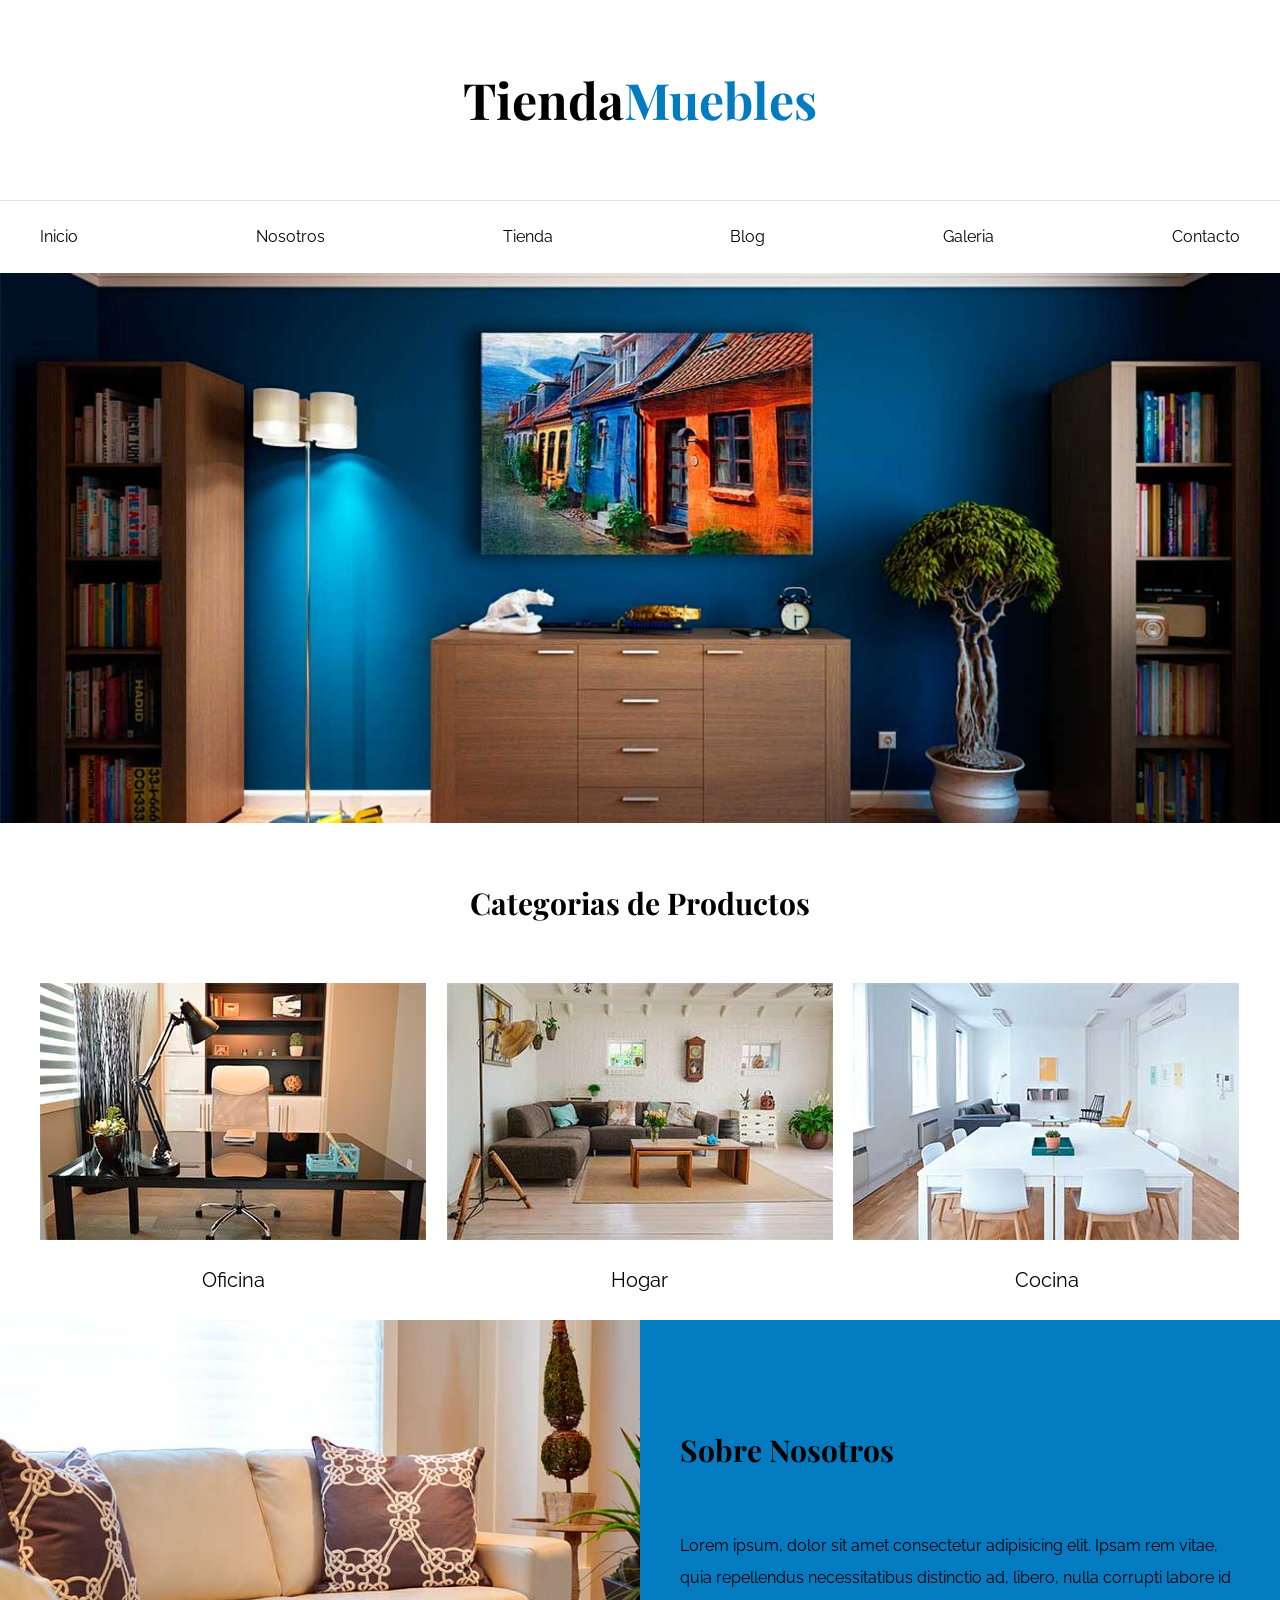
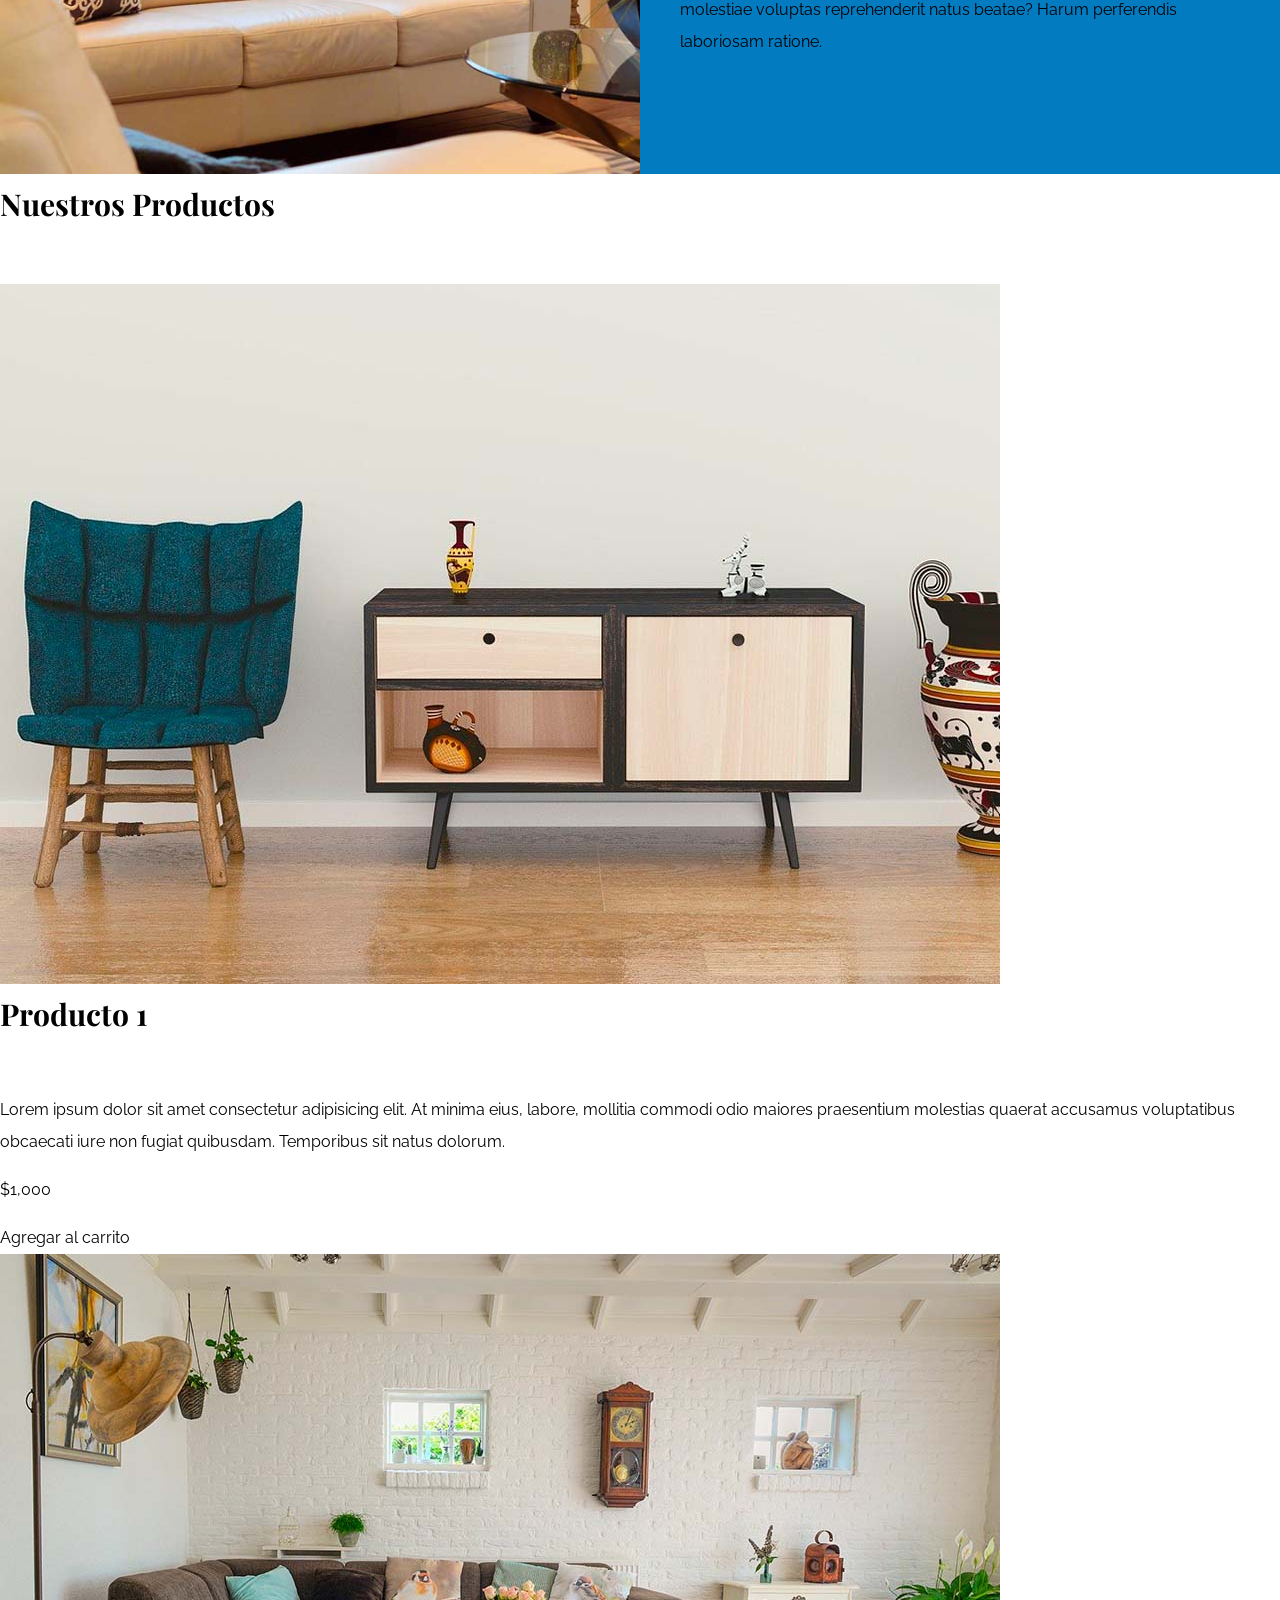
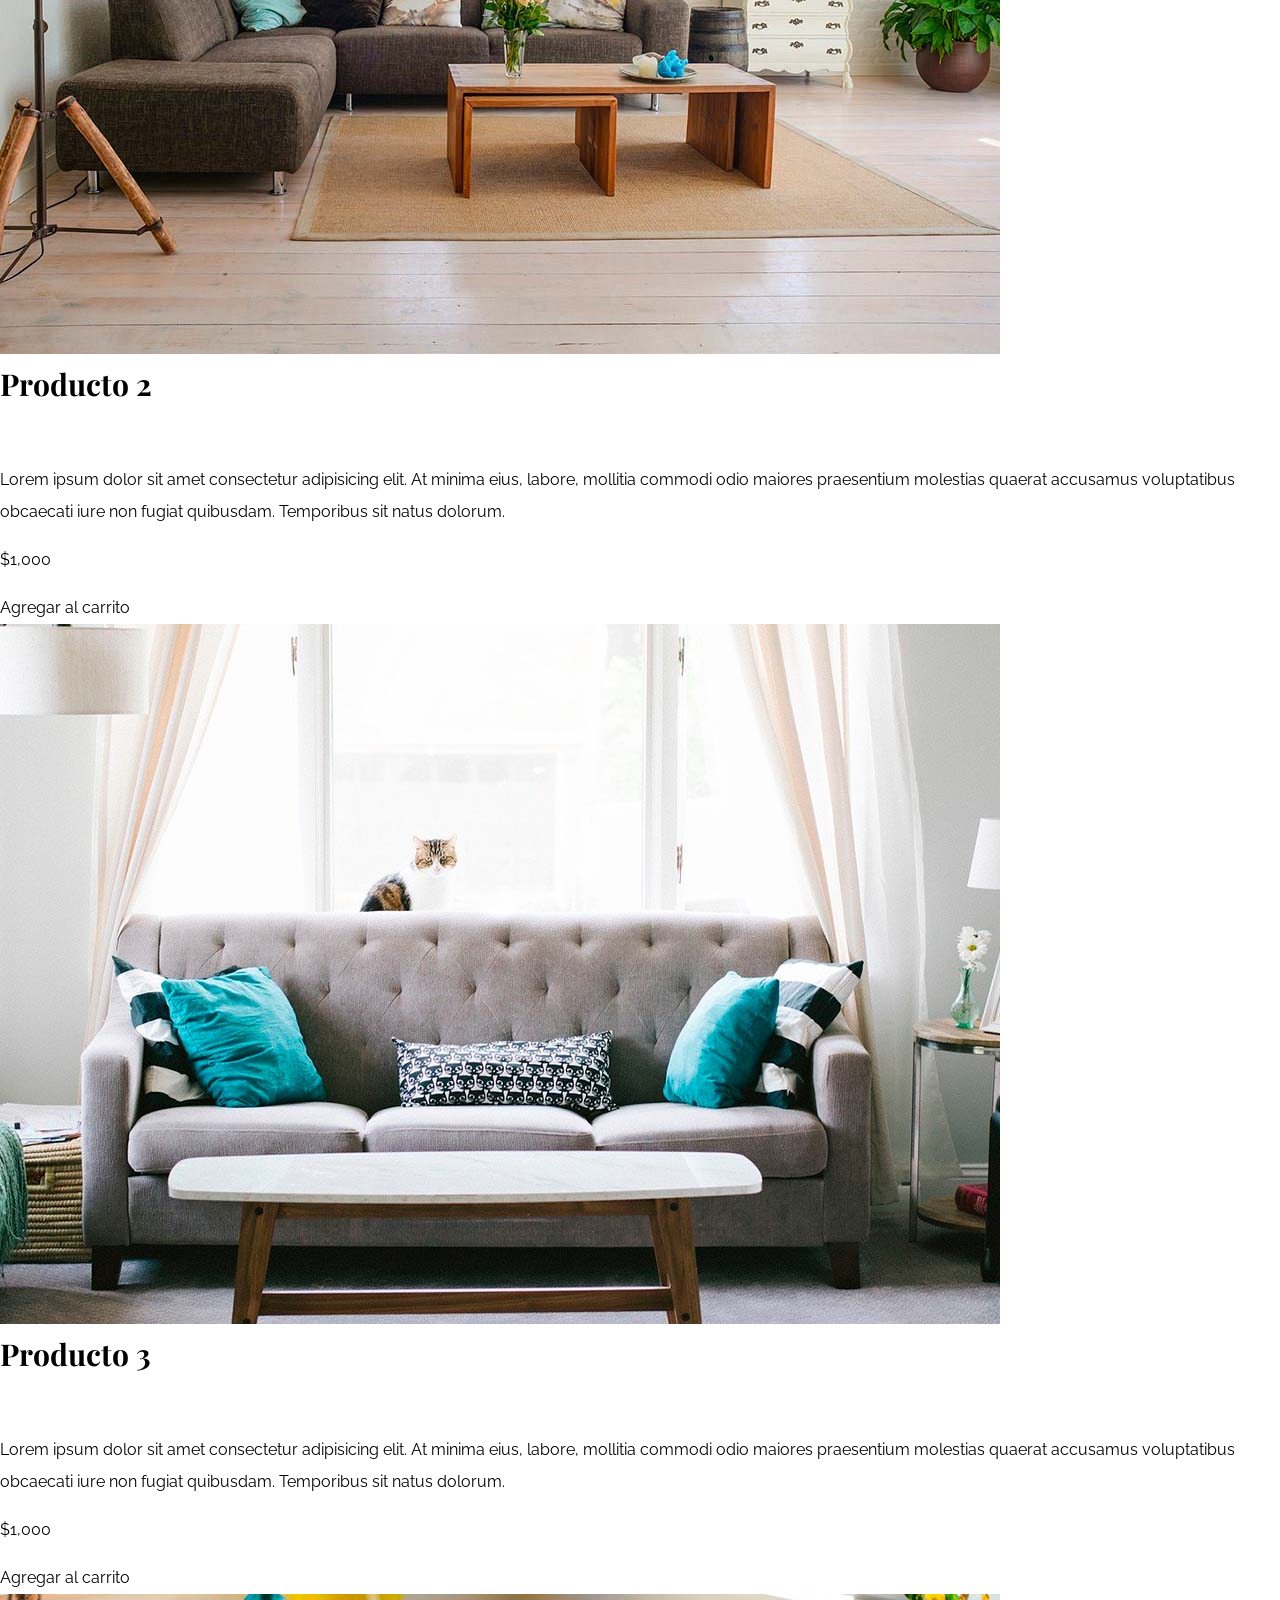
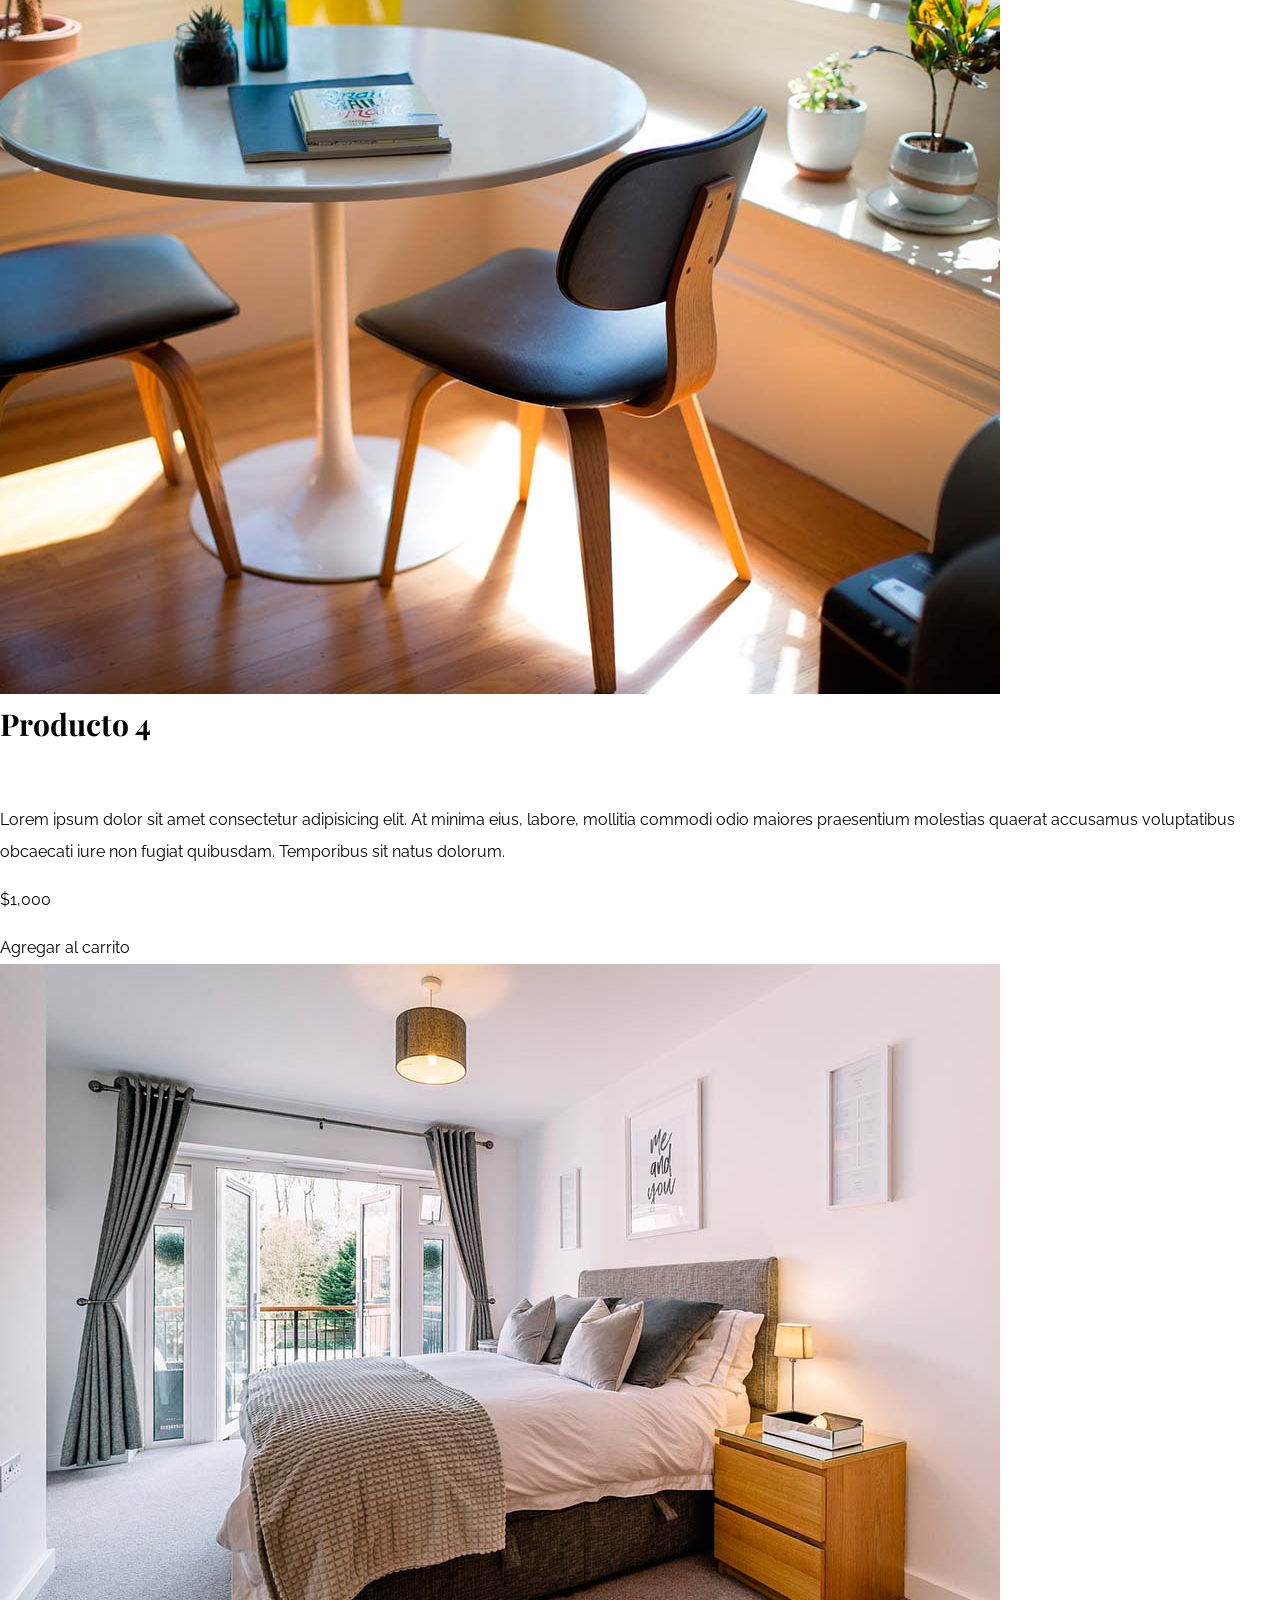
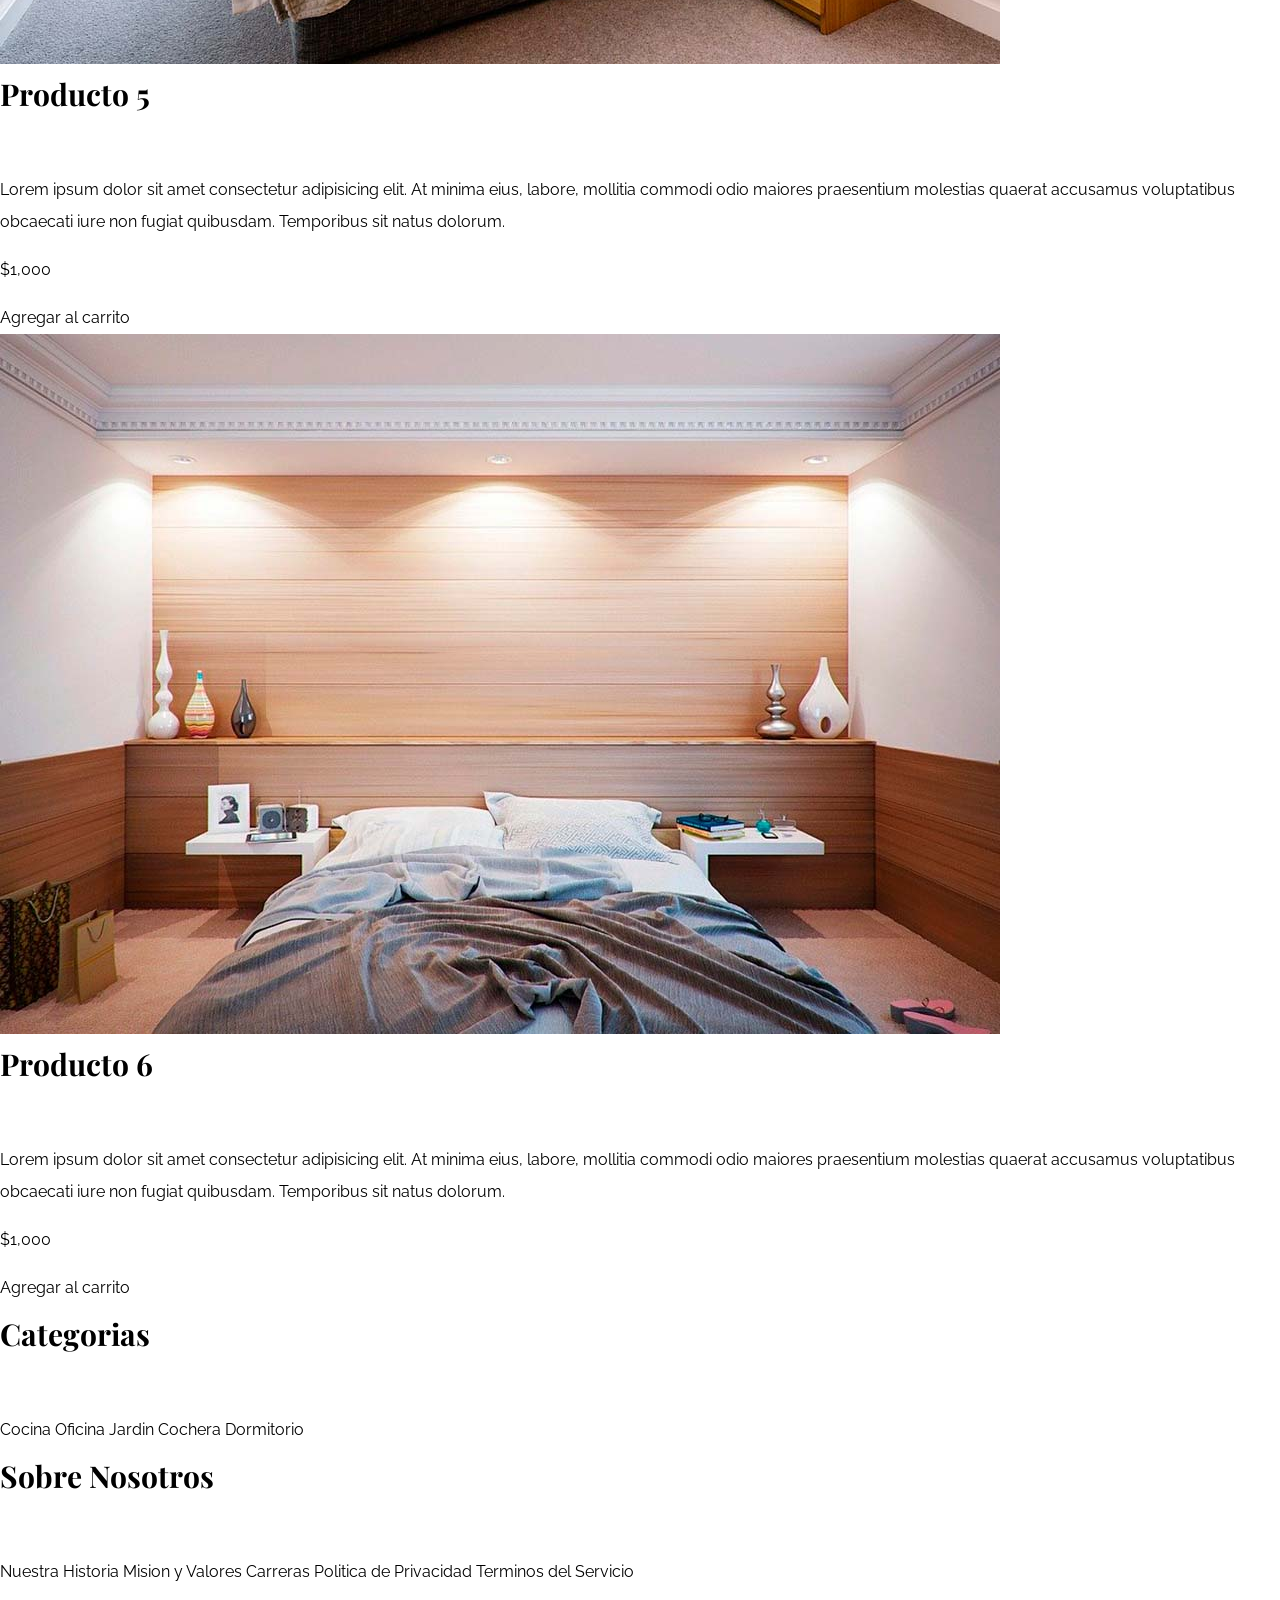
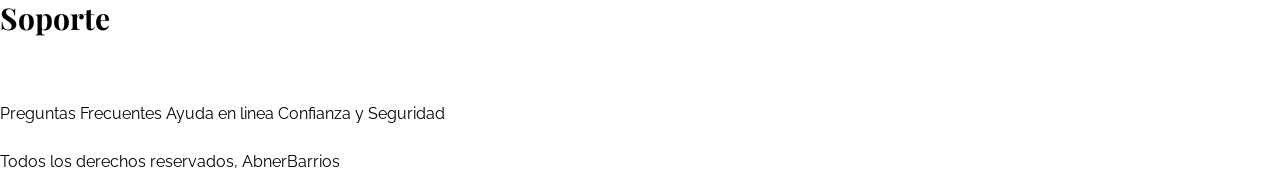
==== index.html @ 07d653fd "Css about us" ====
<!doctype html>
<html lang="es">
  <head>
    <meta charset="UTF-8" />
    <meta name="viewport" content="width=device-width, initial-scale=1.0" />
    <title>Ecommerce-Home</title>
    <link rel="preconnect" href="https://fonts.googleapis.com" />
    <link rel="preconnect" href="https://fonts.gstatic.com" crossorigin />
    <link
      href="https://fonts.googleapis.com/css2?family=Playfair+Display:ital,wght@0,400..900;1,400..900&family=Raleway:ital,wght@0,100..900;1,100..900&display=swap"
      rel="stylesheet"
    />
    <link rel="stylesheet" href="css/normalize.css" />
    <link rel="stylesheet" href="css/app.css" />
  </head>
  <body>
    <header>
      <h1 class="nombre-sitio">Tienda<span>Muebles</span></h1>
    </header>

    <div class="contenedor-navegacion">
      <nav class="nav-principal contenedor">
        <a href="index.html">Inicio</a>
        <a href="nosotros.html">Nosotros</a>
        <a href="tienda.html">Tienda</a>
        <a href="blog.html">Blog</a>
        <a href="galeria.html">Galeria</a>
        <a href="contacto.html">Contacto</a>
      </nav>
    </div>

    <div class="hero"></div>

    <section class="contenedor categorias">
      <h2>Categorias de <span>Productos</span></h2>
      <div class="listado-categorias">
        <div class="categoria">
          <img src="img/categoria1.jpg" alt="Imagen Categoria" />
          <a href="#">Oficina</a>
        </div>
        <div class="categoria">
          <img src="img/categoria2.jpg" alt="Imagen Categoria" />
          <a href="#">Hogar</a>
        </div>
        <div class="categoria">
          <img src="img/categoria3.jpg" alt="Imagen Categoria" />
          <a href="#">Cocina</a>
        </div>
      </div>
    </section>

    <section class="sobre-nosotros">
      <div class="contenedor sobre-nosotros-grid">
        <div class="texto-nosotros">
          <h2>Sobre Nosotros</h2>
          <p>
            Lorem ipsum, dolor sit amet consectetur adipisicing elit. Ipsam rem
            vitae, quia repellendus necessitatibus distinctio ad, libero, nulla
            corrupti labore id molestiae voluptas reprehenderit natus beatae?
            Harum perferendis laboriosam ratione.
          </p>
        </div>
      </div>
    </section>

    <main>
      <h2>Nuestros Productos</h2>

      <div>
        <div>
          <img src="img/producto1.jpg" alt="Imagen Producto" />
          <div>
            <h3>Producto 1</h3>
            <p>
              Lorem ipsum dolor sit amet consectetur adipisicing elit. At minima
              eius, labore, mollitia commodi odio maiores praesentium molestias
              quaerat accusamus voluptatibus obcaecati iure non fugiat
              quibusdam. Temporibus sit natus dolorum.
            </p>
            <p>$1,000</p>
            <a href="#">Agregar al carrito</a>
          </div>
          <!-- Info producto -->
        </div>
        <!-- Producto -->

        <div>
          <img src="img/producto2.jpg" alt="Imagen Producto" />
          <div>
            <h3>Producto 2</h3>
            <p>
              Lorem ipsum dolor sit amet consectetur adipisicing elit. At minima
              eius, labore, mollitia commodi odio maiores praesentium molestias
              quaerat accusamus voluptatibus obcaecati iure non fugiat
              quibusdam. Temporibus sit natus dolorum.
            </p>
            <p>$1,000</p>
            <a href="#">Agregar al carrito</a>
          </div>
          <!-- Info producto -->
        </div>
        <!-- Producto -->

        <div>
          <img src="img/producto3.jpg" alt="Imagen Producto" />
          <div>
            <h3>Producto 3</h3>
            <p>
              Lorem ipsum dolor sit amet consectetur adipisicing elit. At minima
              eius, labore, mollitia commodi odio maiores praesentium molestias
              quaerat accusamus voluptatibus obcaecati iure non fugiat
              quibusdam. Temporibus sit natus dolorum.
            </p>
            <p>$1,000</p>
            <a href="#">Agregar al carrito</a>
          </div>
          <!-- Info producto -->
        </div>
        <!-- Producto -->

        <div>
          <img src="img/producto4.jpg" alt="Imagen Producto" />
          <div>
            <h3>Producto 4</h3>
            <p>
              Lorem ipsum dolor sit amet consectetur adipisicing elit. At minima
              eius, labore, mollitia commodi odio maiores praesentium molestias
              quaerat accusamus voluptatibus obcaecati iure non fugiat
              quibusdam. Temporibus sit natus dolorum.
            </p>
            <p>$1,000</p>
            <a href="#">Agregar al carrito</a>
          </div>
          <!-- Info producto -->
        </div>
        <!-- Producto -->

        <div>
          <img src="img/producto5.jpg" alt="Imagen Producto" />
          <div>
            <h3>Producto 5</h3>
            <p>
              Lorem ipsum dolor sit amet consectetur adipisicing elit. At minima
              eius, labore, mollitia commodi odio maiores praesentium molestias
              quaerat accusamus voluptatibus obcaecati iure non fugiat
              quibusdam. Temporibus sit natus dolorum.
            </p>
            <p>$1,000</p>
            <a href="#">Agregar al carrito</a>
          </div>
          <!-- Info producto -->
        </div>
        <!-- Producto -->

        <div>
          <img src="img/producto6.jpg" alt="Imagen Producto" />
          <div>
            <h3>Producto 6</h3>
            <p>
              Lorem ipsum dolor sit amet consectetur adipisicing elit. At minima
              eius, labore, mollitia commodi odio maiores praesentium molestias
              quaerat accusamus voluptatibus obcaecati iure non fugiat
              quibusdam. Temporibus sit natus dolorum.
            </p>
            <p>$1,000</p>
            <a href="#">Agregar al carrito</a>
          </div>
          <!-- Info producto -->
        </div>
        <!-- Producto -->
      </div>
      <!-- Fin listado producto -->
    </main>

    <footer>
      <div>
        <h3>Categorias</h3>
        <nav>
          <a href="#">Cocina</a>
          <a href="#">Oficina</a>
          <a href="#">Jardin</a>
          <a href="#">Cochera</a>
          <a href="#">Dormitorio</a>
        </nav>
      </div>
      <div>
        <h3>Sobre Nosotros</h3>
        <a href="#">Nuestra Historia</a>
        <a href="#">Mision y Valores</a>
        <a href="#">Carreras</a>
        <a href="#">Politica de Privacidad</a>
        <a href="#">Terminos del Servicio</a>
      </div>
      <div>
        <h3>Soporte</h3>
        <a href="#">Preguntas Frecuentes</a>
        <a href="#">Ayuda en linea</a>
        <a href="#">Confianza y Seguridad</a>
      </div>
      <p>Todos los derechos reservados, AbnerBarrios</p>
    </footer>
  </body>
</html>
---- css/app.css ----
html {
  box-sizing: border-box;
  font-size: 62.5%; /*1rem = 10px*/
}
*,
*:before,
*:after {
  box-sizing: inherit;
}
body {
  font-family: "Raleway", sans-serif;
  font-size: 1.6rem;
  line-height: 2;
}

/** Globales **/
h1,
h2,
h3 {
  font-family: "Playfair Display", serif;
  margin: 0 0 5rem 0;
}
h1 {
  font-size: 5rem;
}
h2 {
  font-size: 3rem;
}
h3 {
  font-size: 3rem;
}
a {
  text-decoration: none;
  color: #000;
}
.contenedor {
  max-width: 120rem;
  margin: 0 auto;
}
img {
  max-width: 100%;
  display: block;
}

/** Header y Navegacion **/
.nombre-sitio {
  margin-top: 5rem;
  text-align: center;
}
.nombre-sitio span {
  color: #037bc0;
}
.contenedor-navegacion {
  border-top: 0.1rem solid #e1e1e1;
}
.nav-principal {
  padding: 2rem 0;
  display: flex;
  justify-content: space-between;
}
.hero {
  background-image: url(../img/principal.jpg);
  background-repeat: no-repeat;
  background-size: cover;
  background-position: center center;
  height: 55rem;
}
/*Categorias*/
.categorias {
  padding-top: 5rem;
}
.listado-categorias {
  display: grid;
  grid-template-columns: repeat(3, 1fr);
  gap: 2rem;
}
.categorias h2 {
  text-align: center;
}
.categoria a {
  display: block;
  text-align: center;
  padding: 2rem;
  font-size: 2rem;
}
.categoria a:hover {
  background-color: #037bc0;
  color: #fff;
  border-bottom-right-radius: 1rem;
}
/*Sobre Nosotros*/
.sobre-nosotros {
  background-image:
    linear-gradient(to right, transparent 50%, #037bc0 50%, #037bc0 100%),
    url(../img/nosotros.jpg);
  padding: 10rem 0;
  background-repeat: no-repeat;
  background-position: left center;
  background-size: 100%, 90rem;
}
.sobre-nosotros-grid {
  display: grid;
  grid-template-columns: repeat(2, 1fr);
  column-gap: 8rem;
}
.texto-nosotros {
  grid-column: 2 / 3;
}
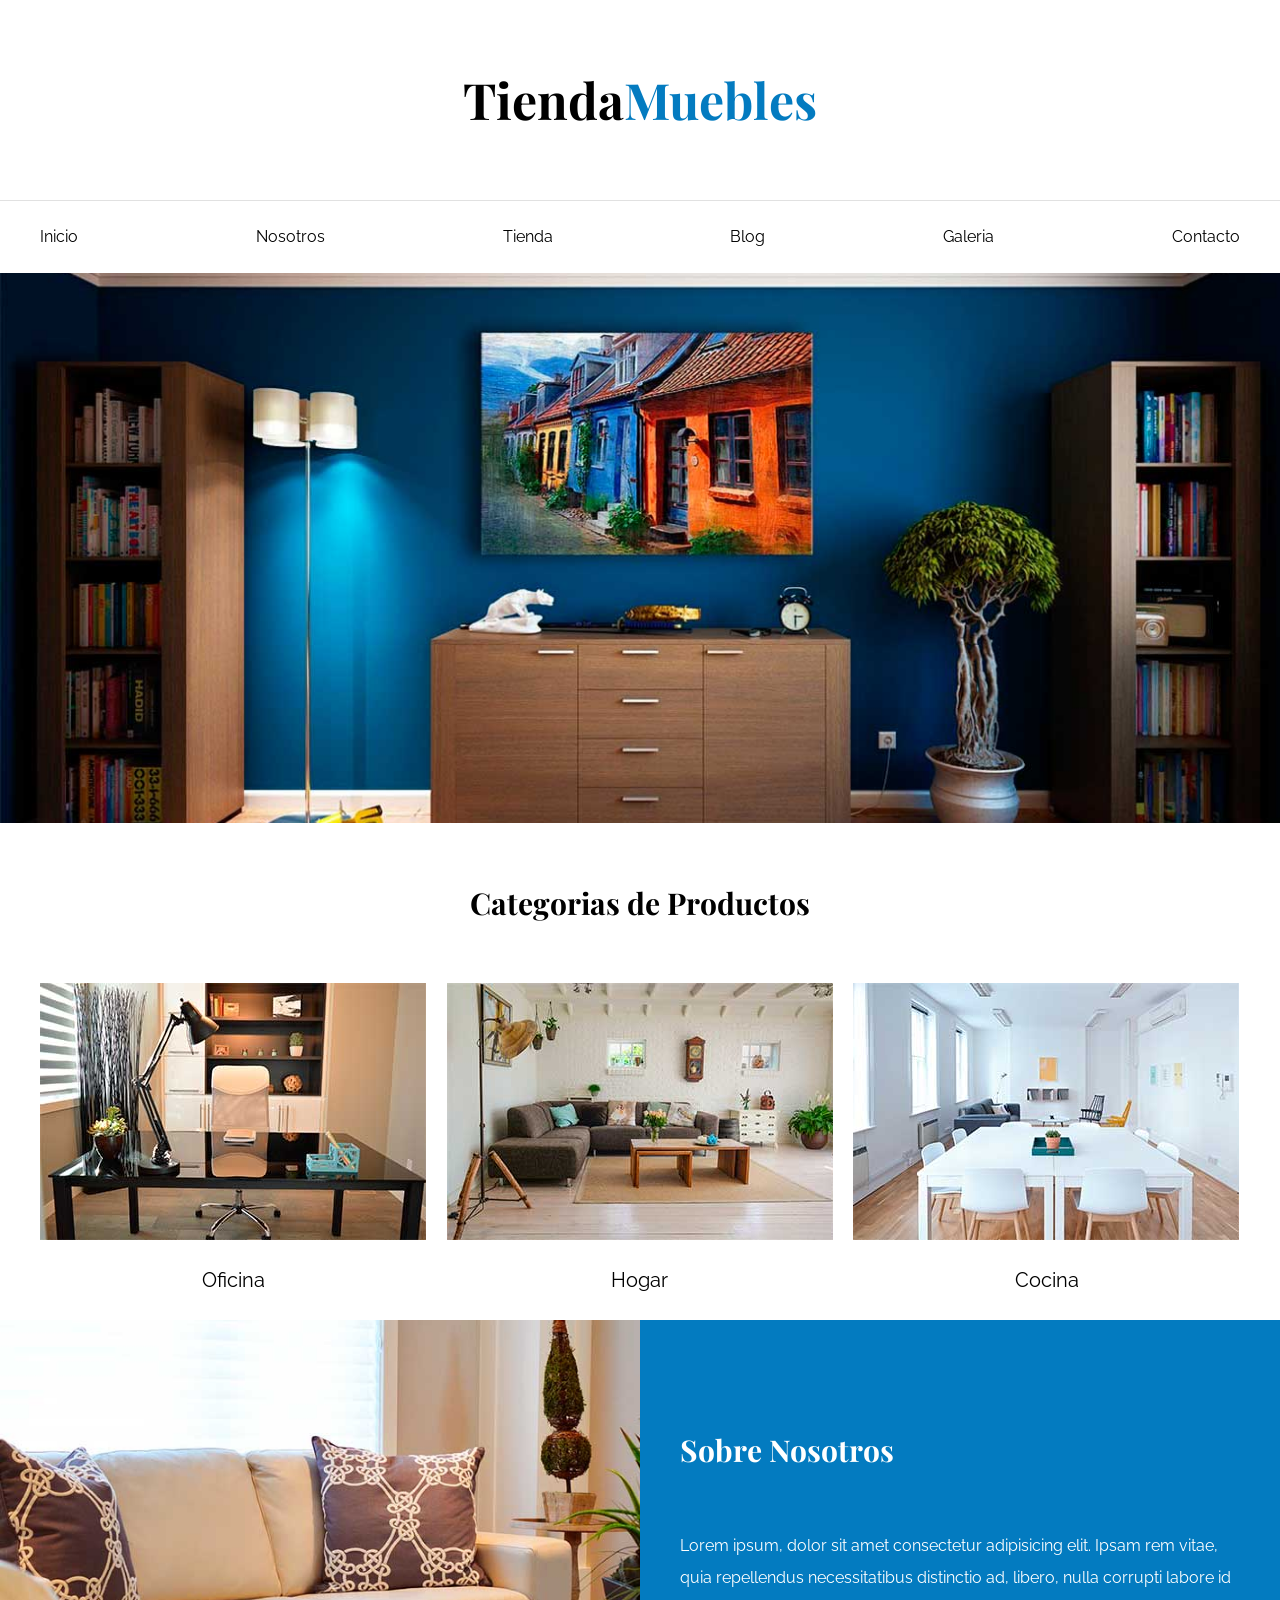
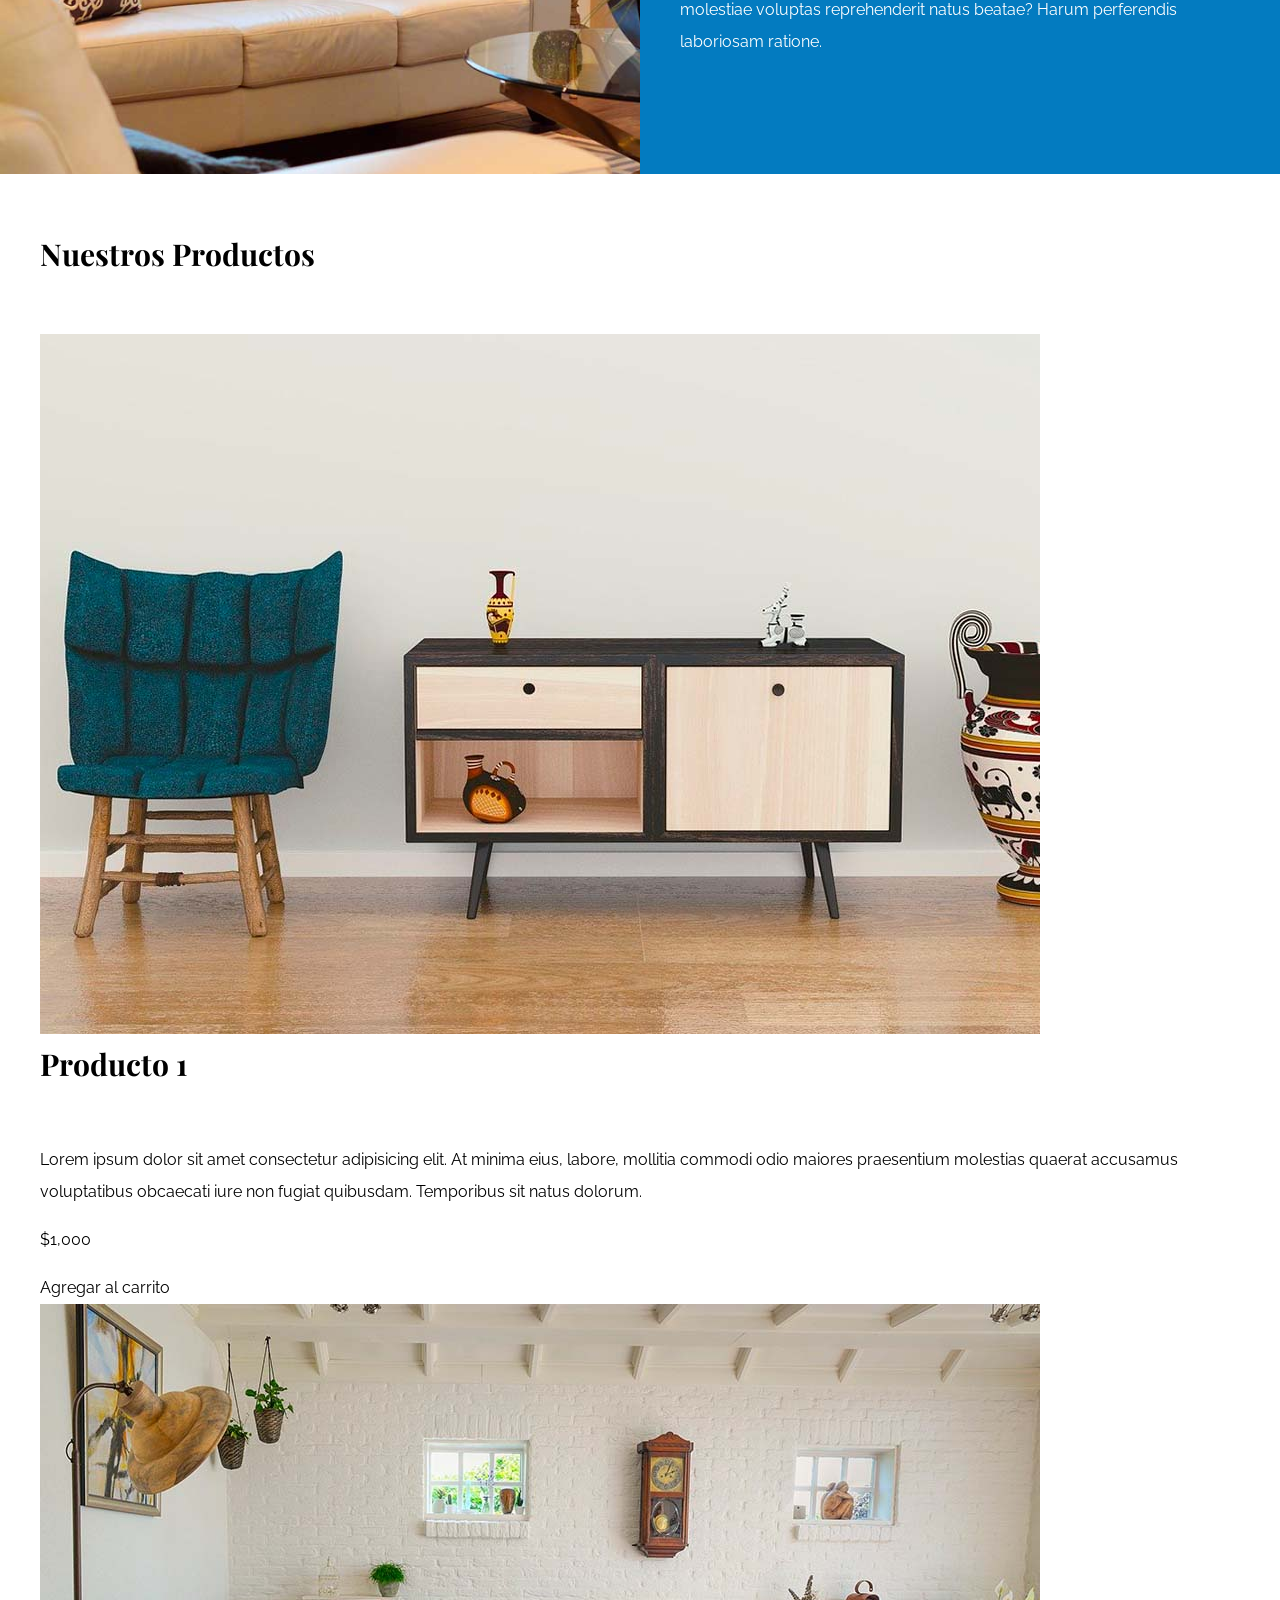
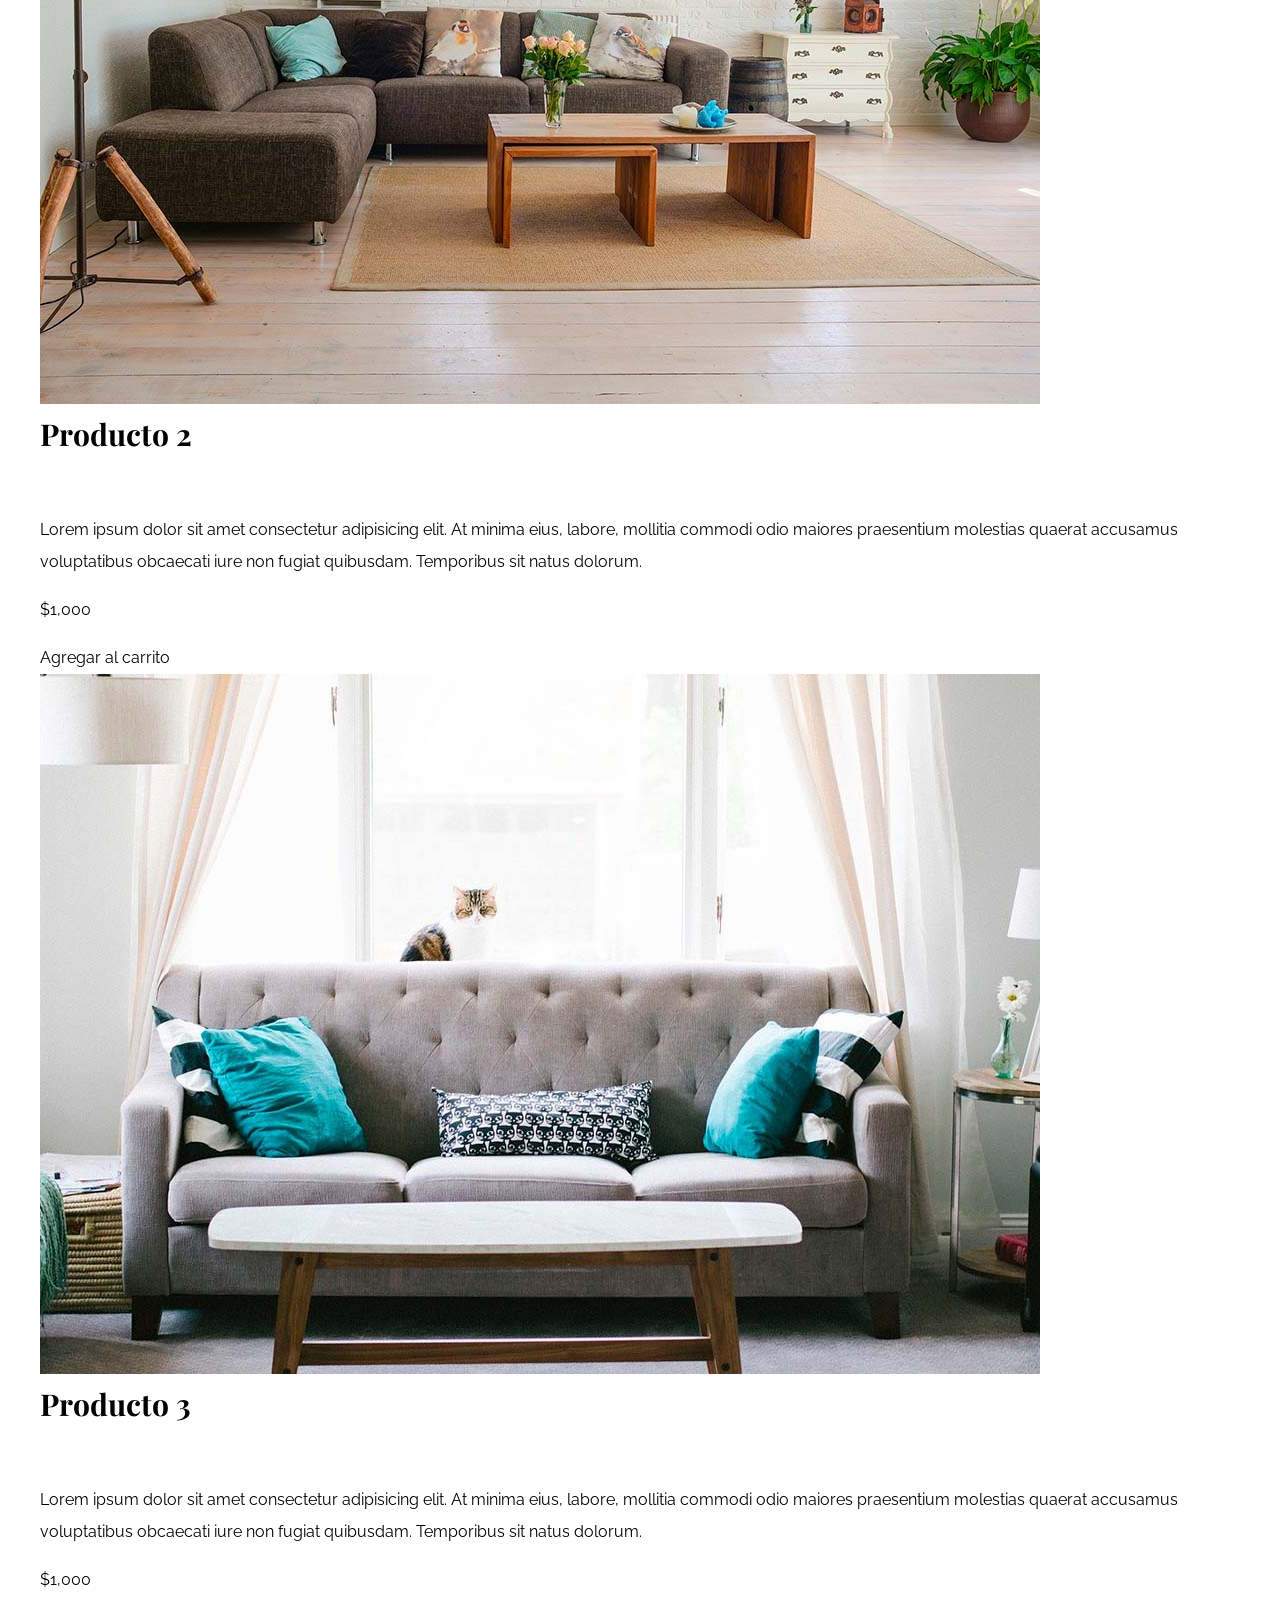
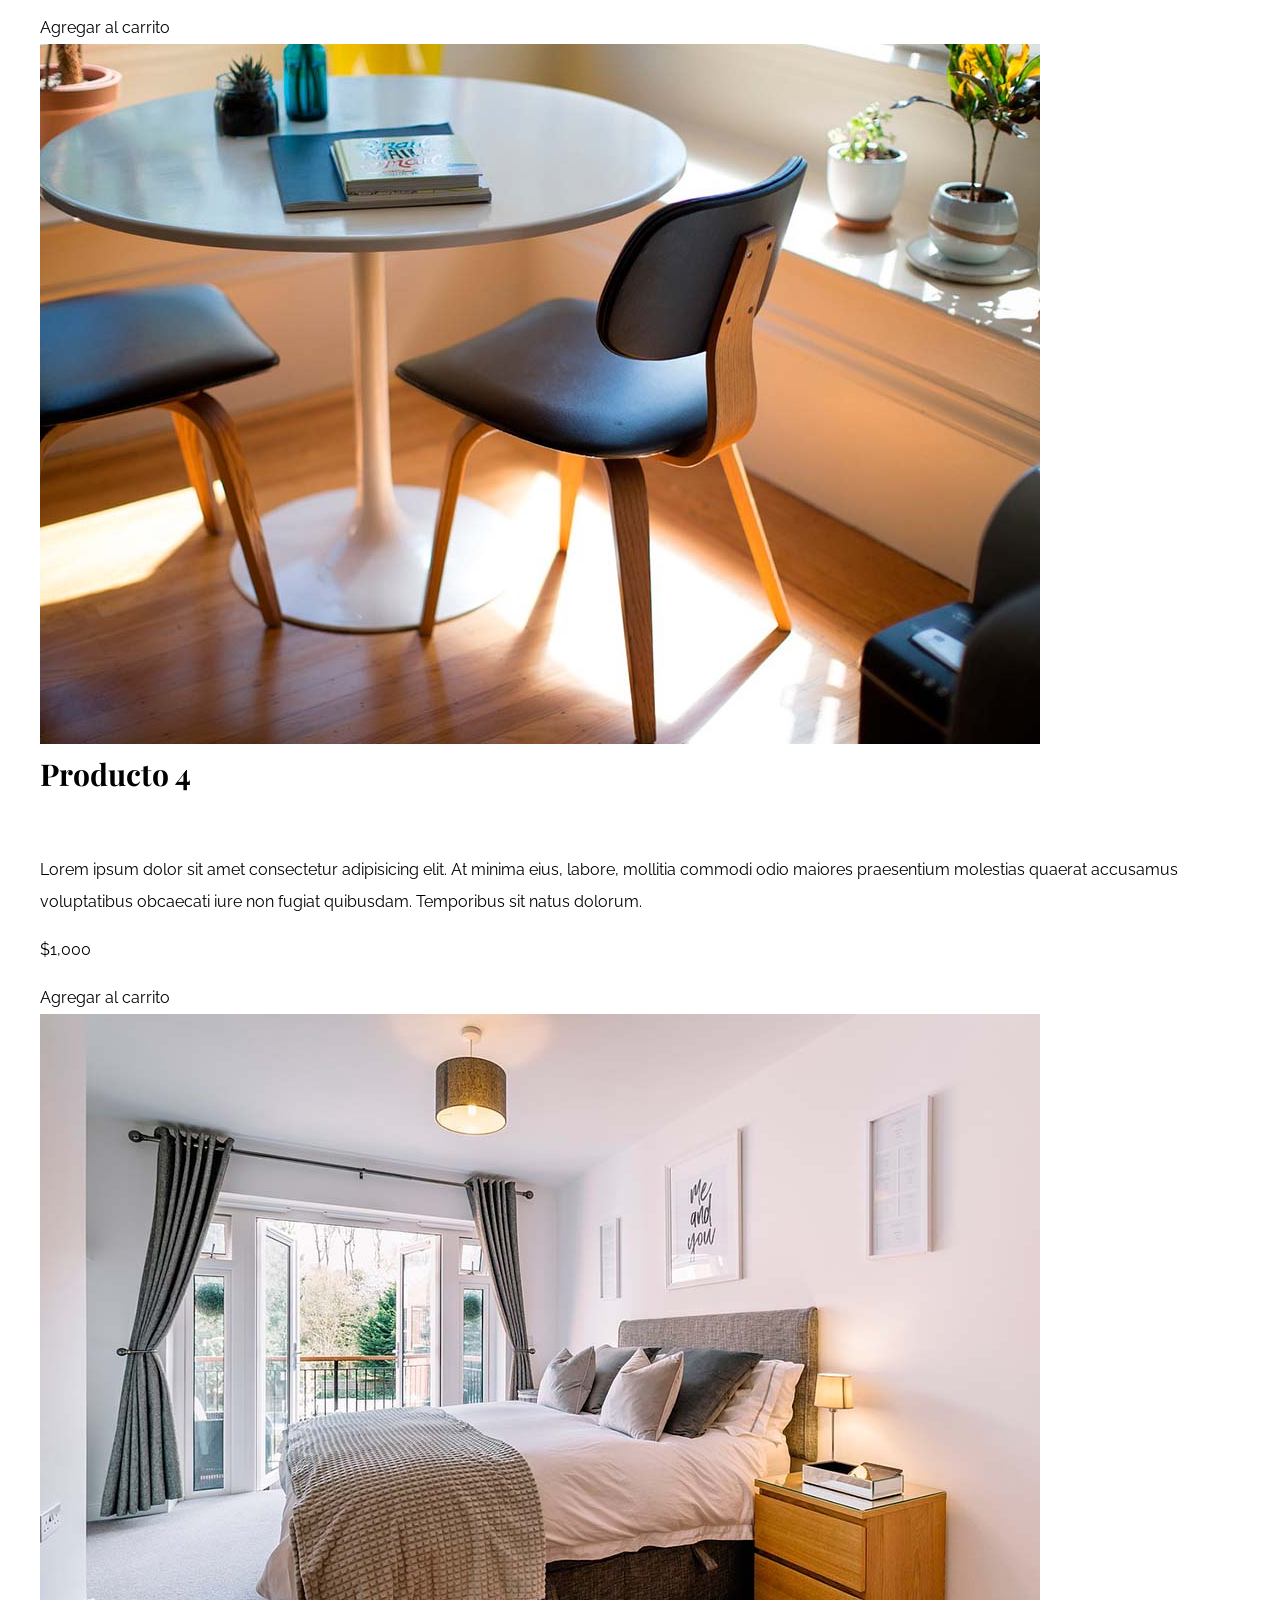
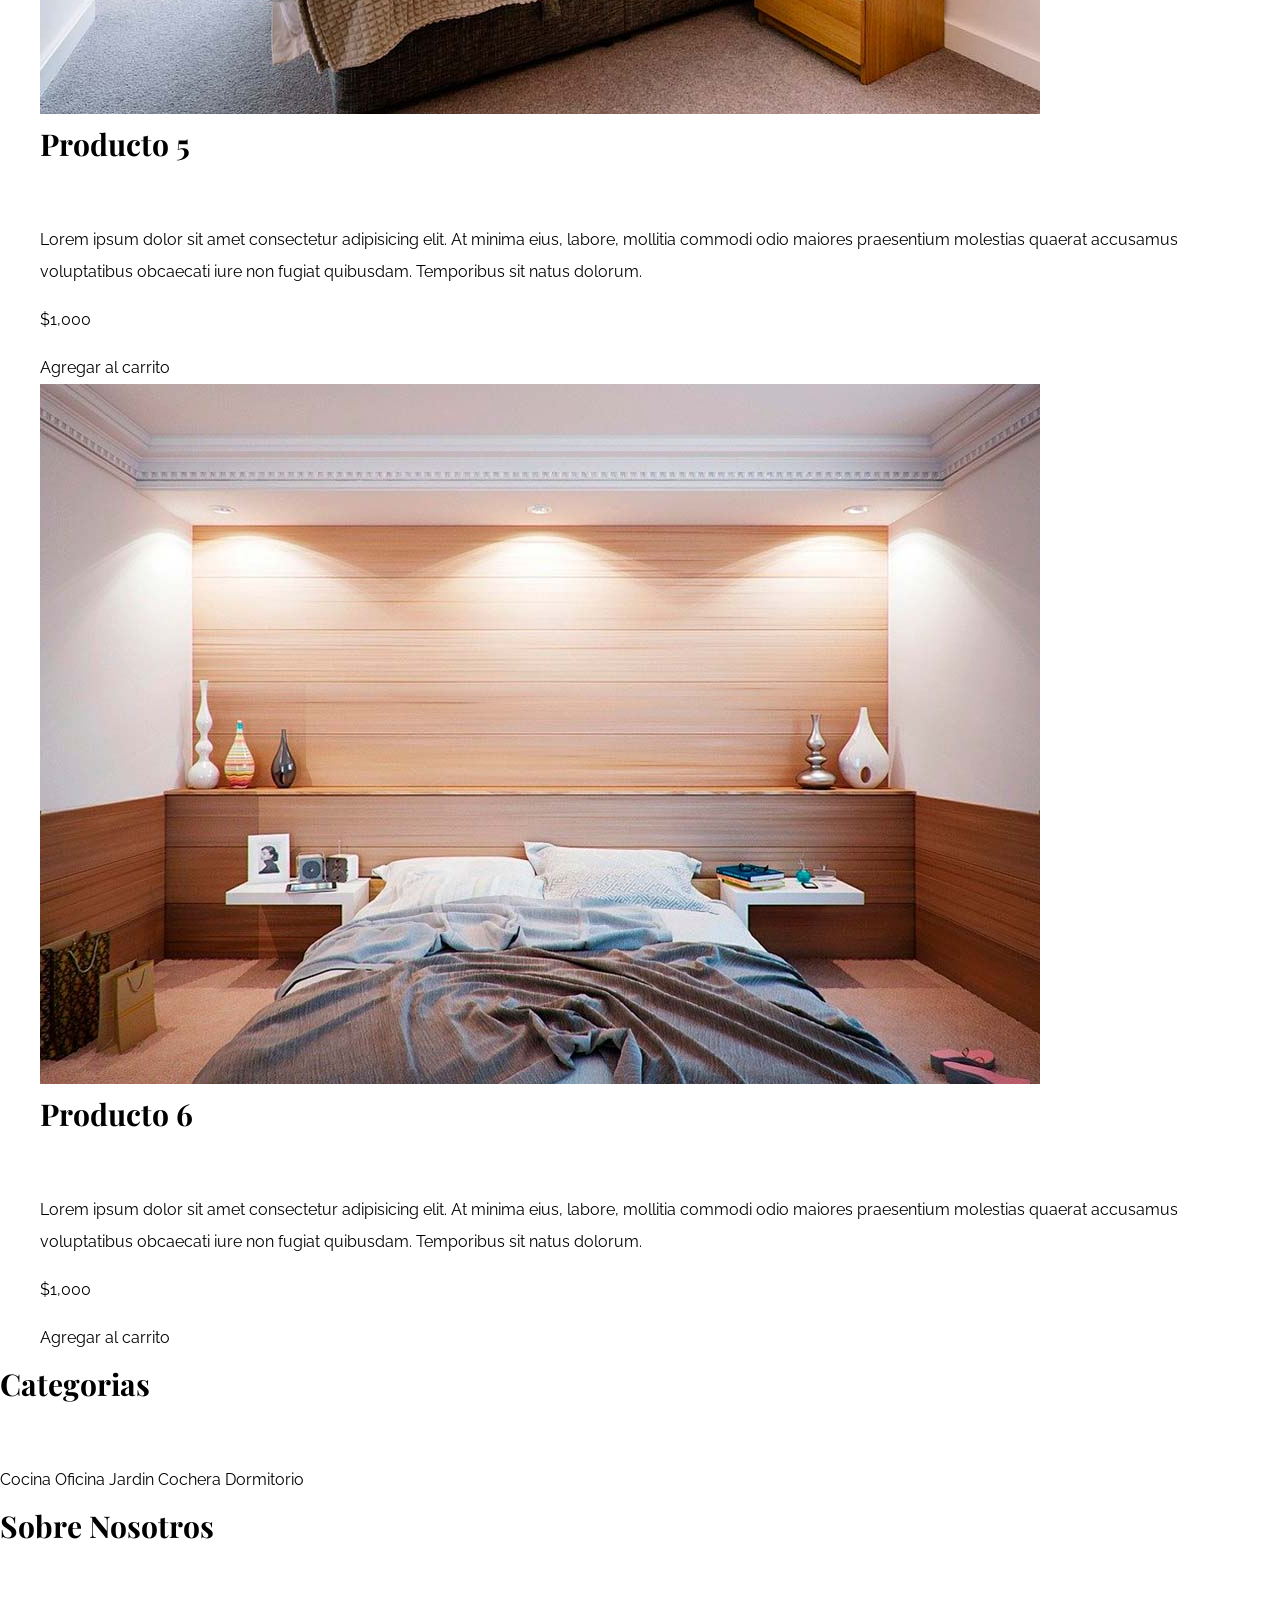
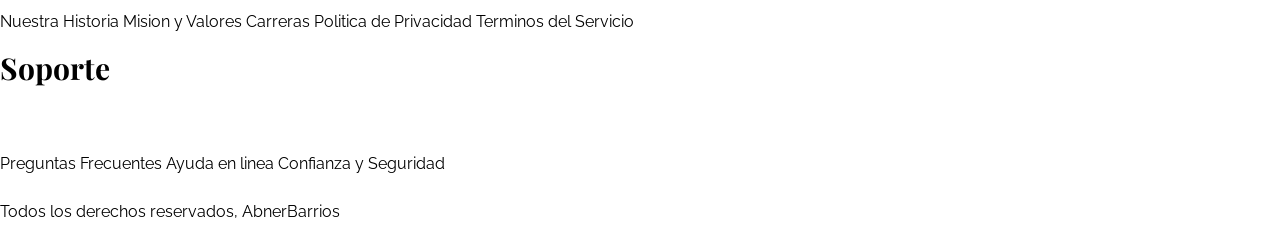
==== commit 80982525: "Class and Utility added" ====
--- a/index.html
+++ b/index.html
@@ -63,13 +63,13 @@
       </div>
     </section>
 
-    <main>
+    <main class="contenido-principal contenedor">
       <h2>Nuestros Productos</h2>
 
-      <div>
-        <div>
+      <div class="listado-productos">
+        <div class="producto">
           <img src="img/producto1.jpg" alt="Imagen Producto" />
-          <div>
+          <div class="texto-producto">
             <h3>Producto 1</h3>
             <p>
               Lorem ipsum dolor sit amet consectetur adipisicing elit. At minima
@@ -84,9 +84,9 @@
         </div>
         <!-- Producto -->
 
-        <div>
+        <div class="producto">
           <img src="img/producto2.jpg" alt="Imagen Producto" />
-          <div>
+          <div class="texto-producto">
             <h3>Producto 2</h3>
             <p>
               Lorem ipsum dolor sit amet consectetur adipisicing elit. At minima
@@ -101,9 +101,9 @@
         </div>
         <!-- Producto -->
 
-        <div>
+        <div class="producto">
           <img src="img/producto3.jpg" alt="Imagen Producto" />
-          <div>
+          <div class="texto-producto">
             <h3>Producto 3</h3>
             <p>
               Lorem ipsum dolor sit amet consectetur adipisicing elit. At minima
@@ -118,9 +118,9 @@
         </div>
         <!-- Producto -->
 
-        <div>
+        <div class="producto">
           <img src="img/producto4.jpg" alt="Imagen Producto" />
-          <div>
+          <div class="texto-producto">
             <h3>Producto 4</h3>
             <p>
               Lorem ipsum dolor sit amet consectetur adipisicing elit. At minima
@@ -135,9 +135,9 @@
         </div>
         <!-- Producto -->
 
-        <div>
+        <div class="producto">
           <img src="img/producto5.jpg" alt="Imagen Producto" />
-          <div>
+          <div class="texto-producto">
             <h3>Producto 5</h3>
             <p>
               Lorem ipsum dolor sit amet consectetur adipisicing elit. At minima
@@ -152,9 +152,9 @@
         </div>
         <!-- Producto -->
 
-        <div>
+        <div class="producto">
           <img src="img/producto6.jpg" alt="Imagen Producto" />
-          <div>
+          <div class="texto-producto">
             <h3>Producto 6</h3>
             <p>
               Lorem ipsum dolor sit amet consectetur adipisicing elit. At minima
--- a/css/app.css
+++ b/css/app.css
@@ -41,7 +41,10 @@
   max-width: 100%;
   display: block;
 }
-
+/*Utilidades*/
+.text-center {
+  text-align: center;
+}
 /** Header y Navegacion **/
 .nombre-sitio {
   margin-top: 5rem;
@@ -105,4 +108,9 @@
 }
 .texto-nosotros {
   grid-column: 2 / 3;
+  color: #fff;
 }
+/*Listado de productos*/
+.contenido-principal {
+  padding-top: 5rem;
+}
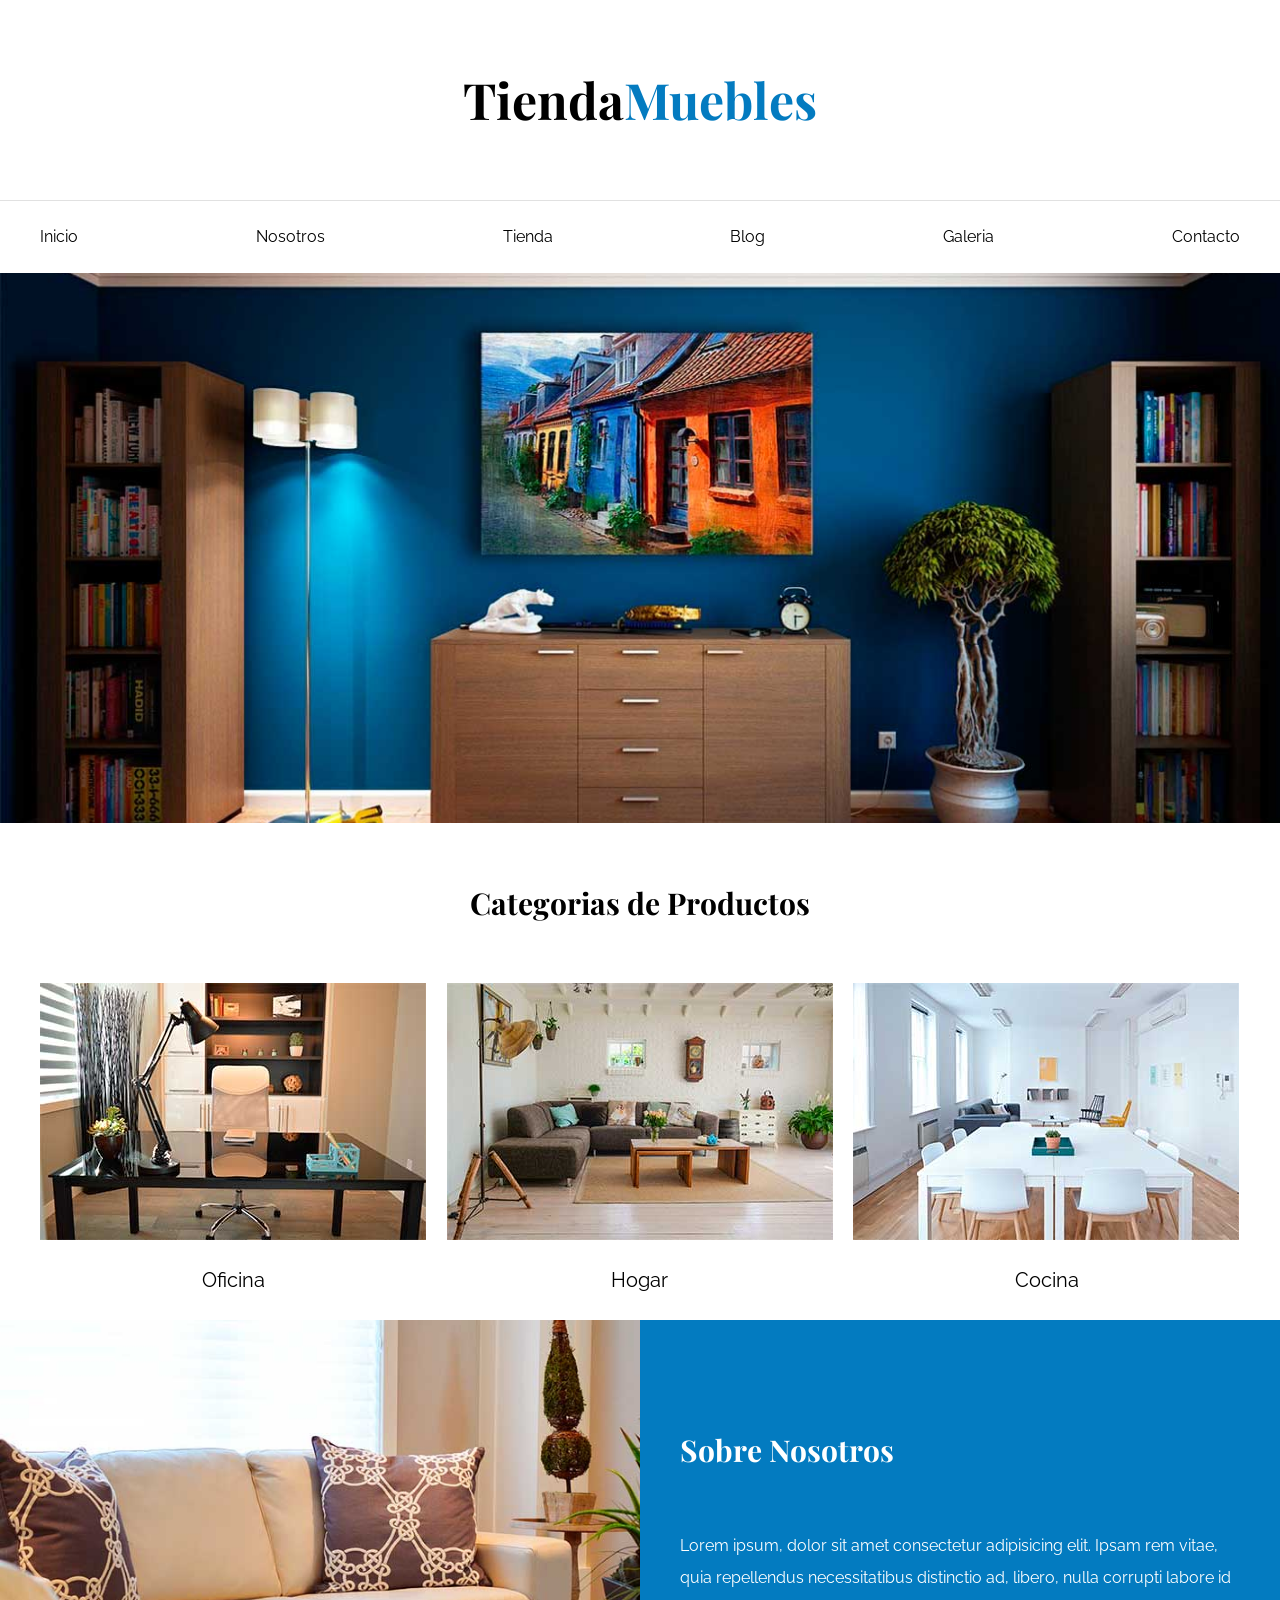
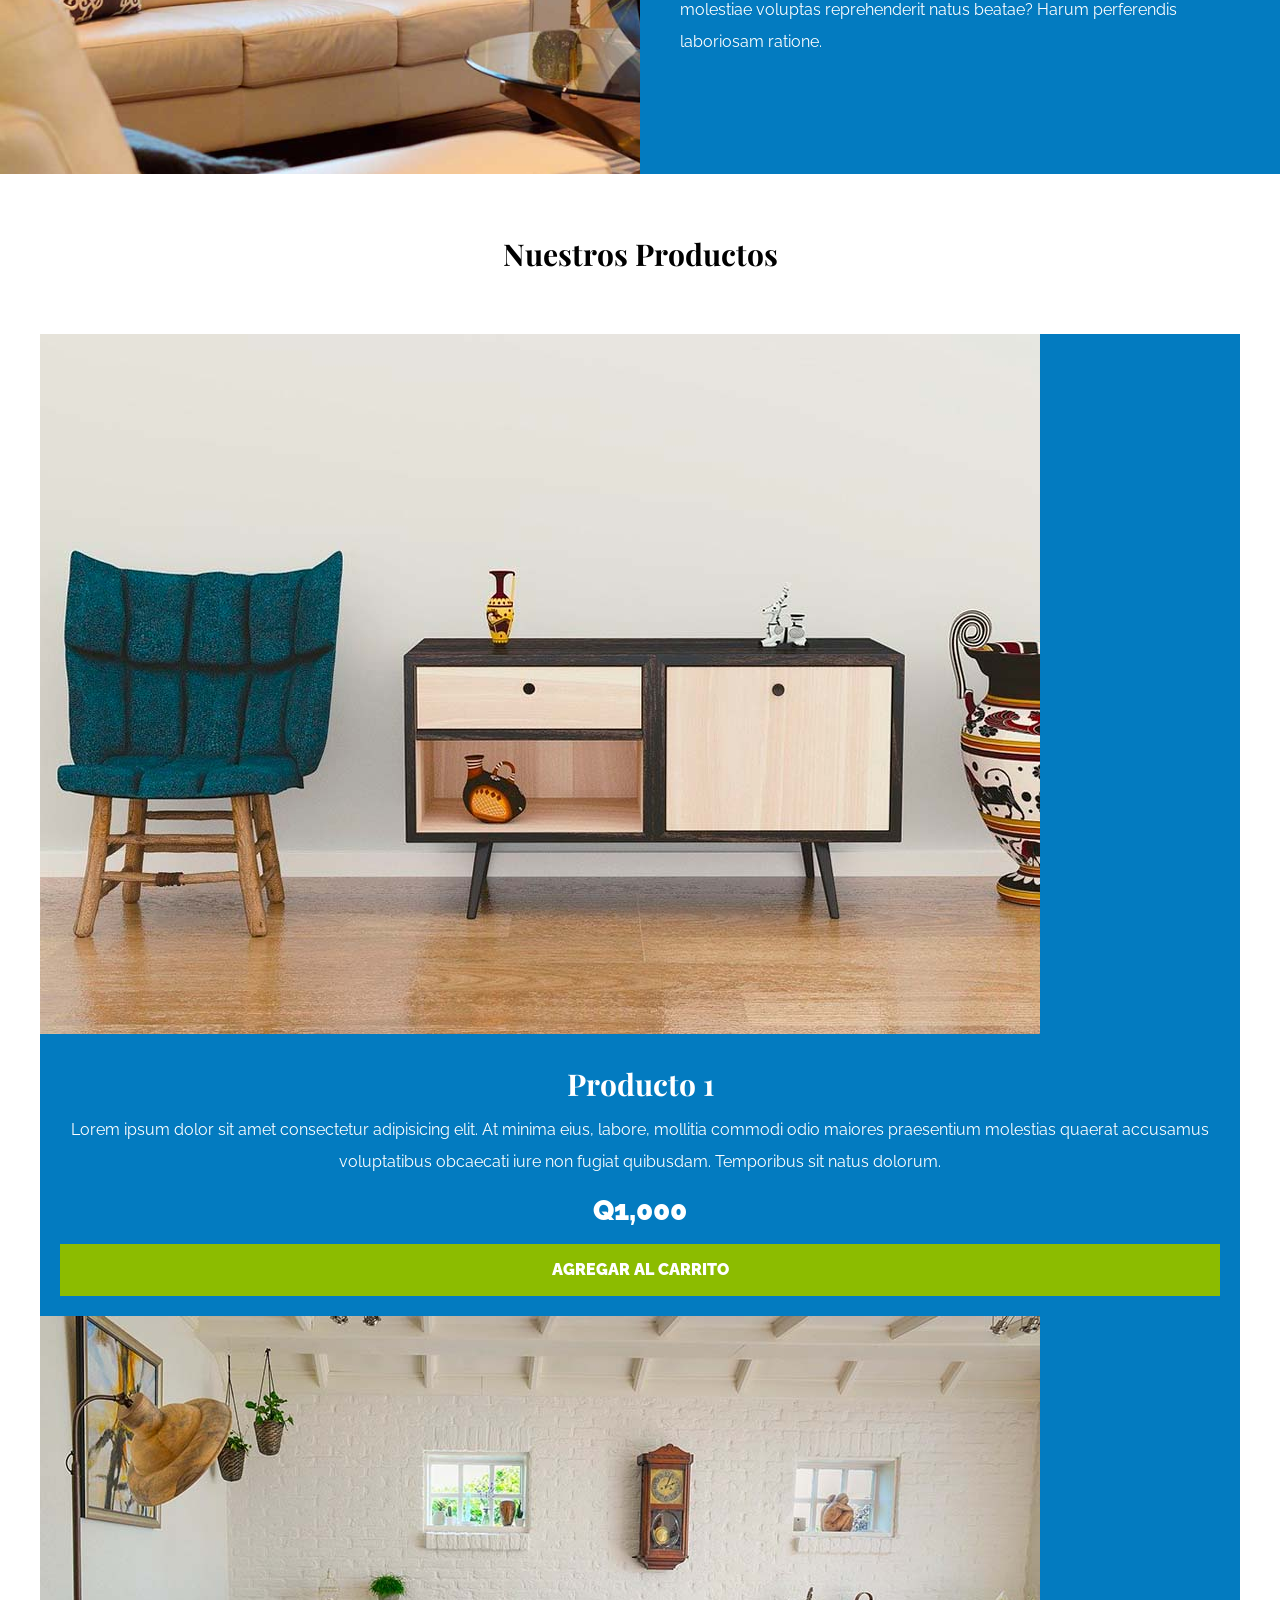
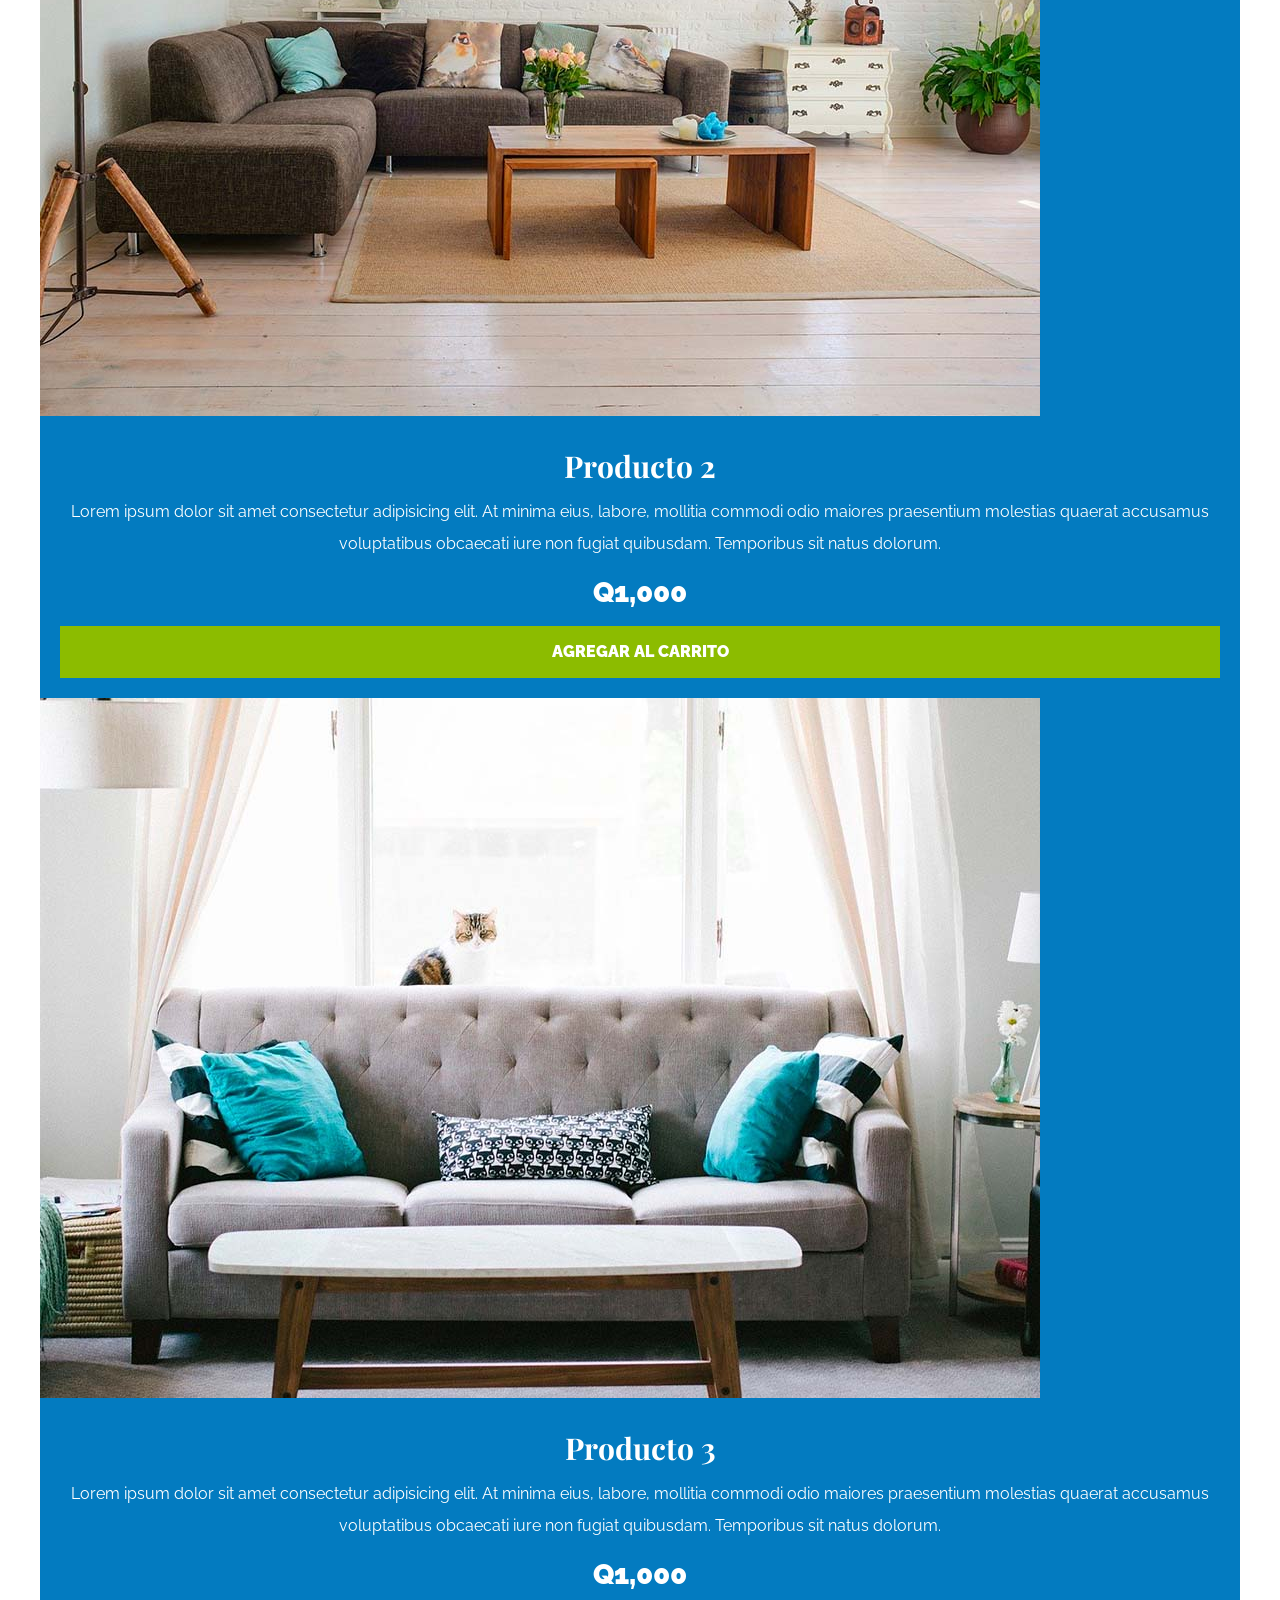
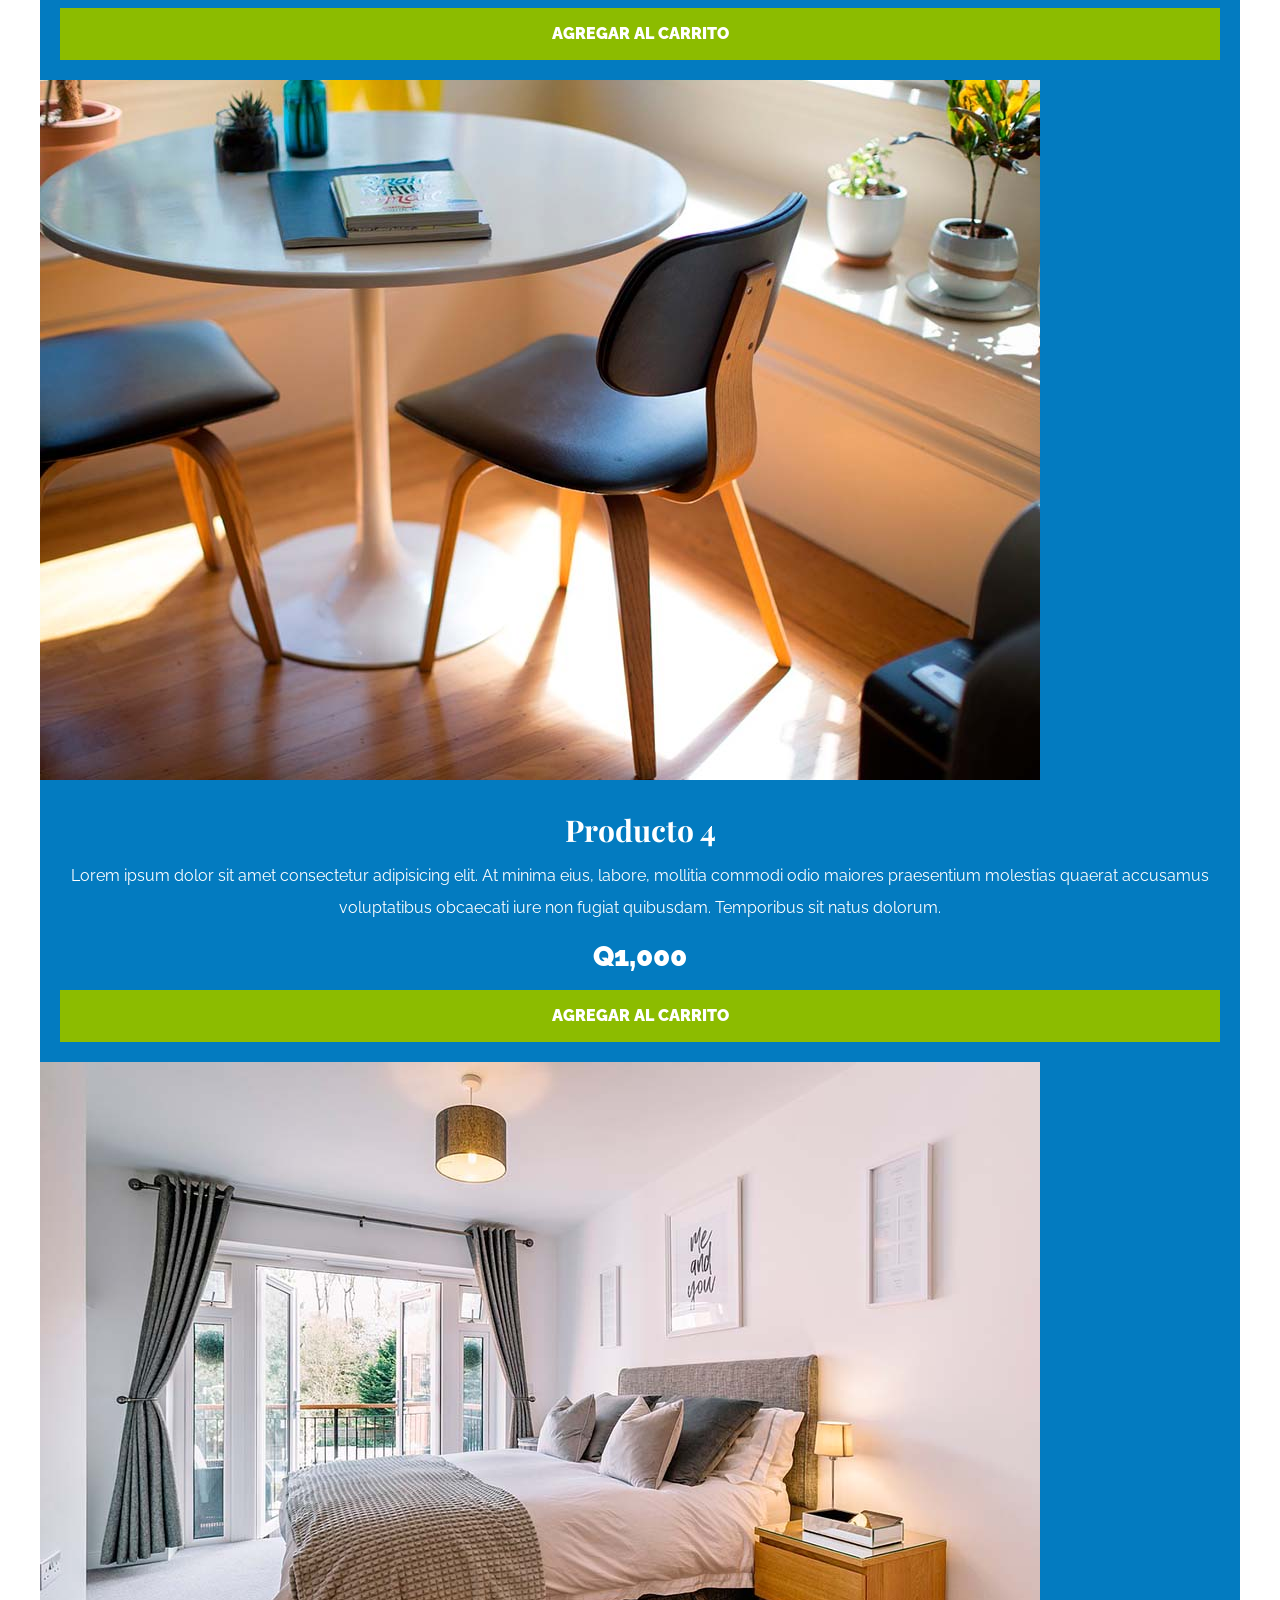
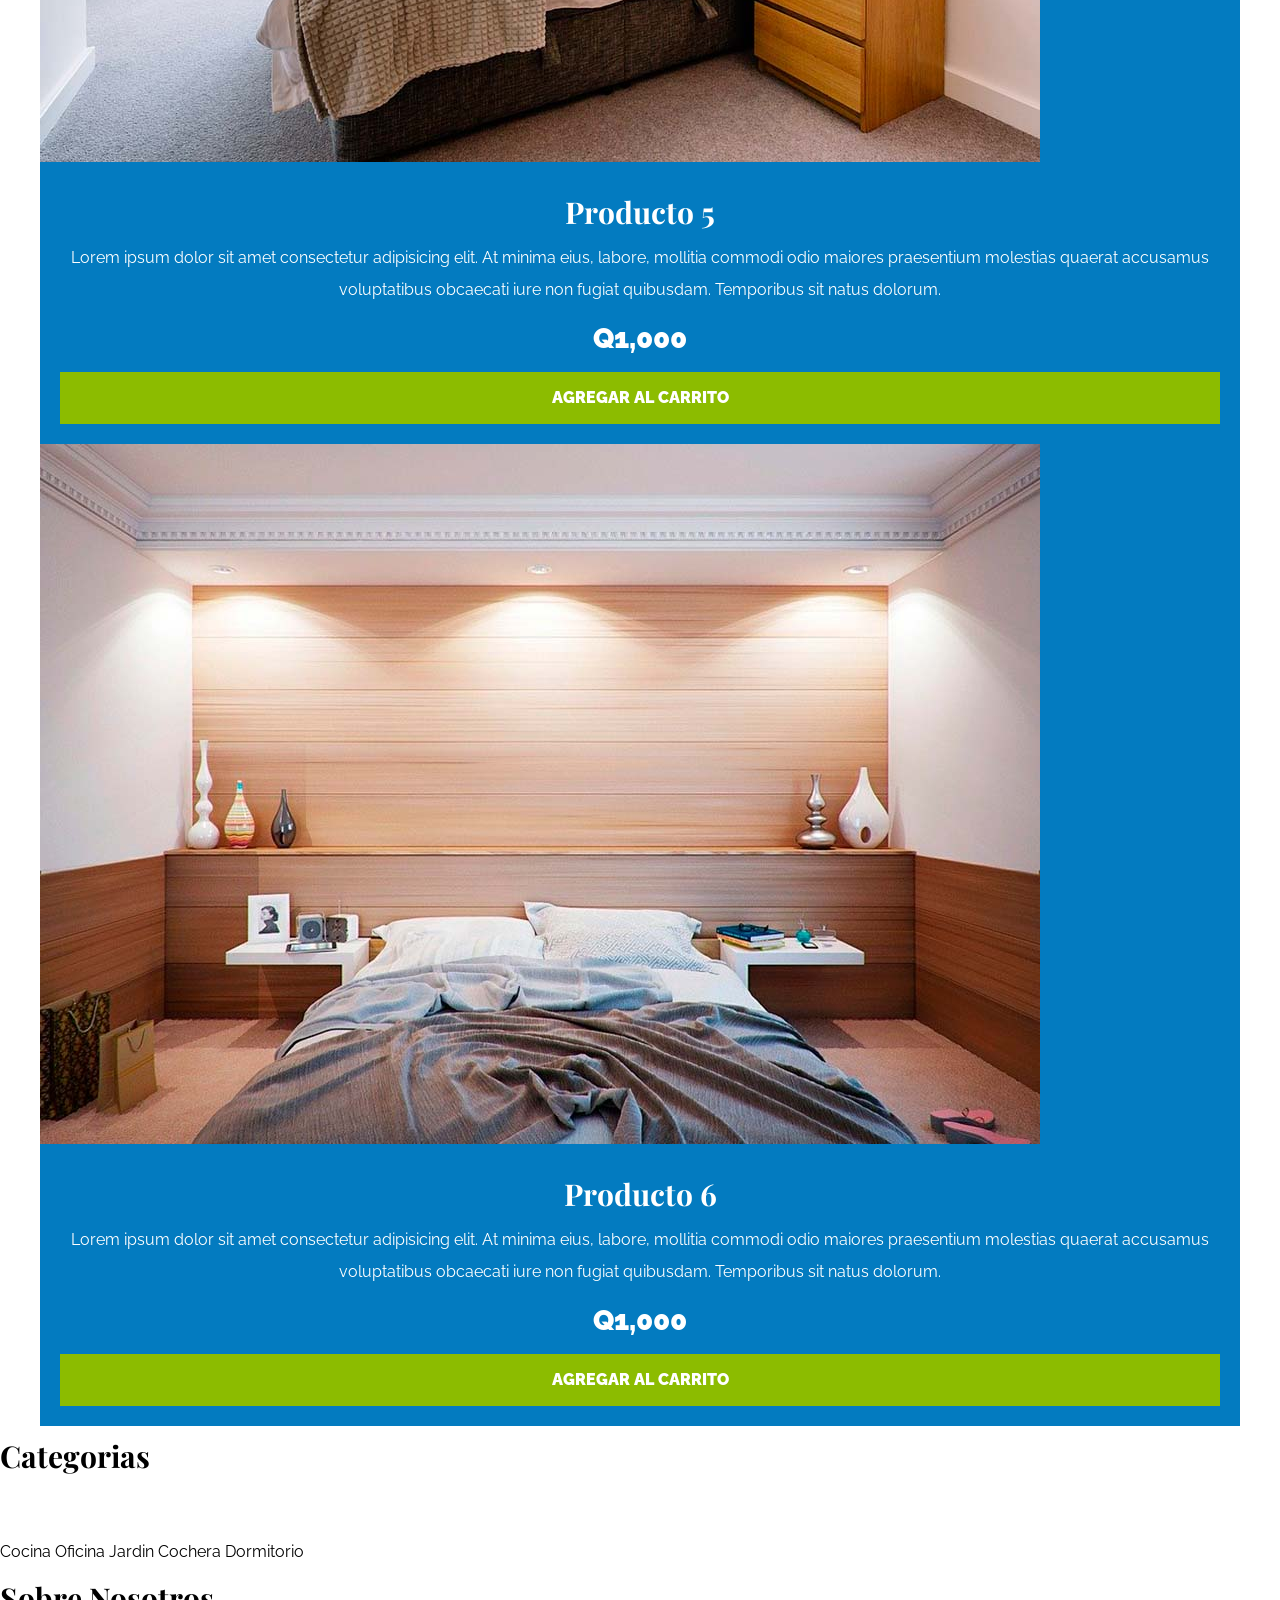
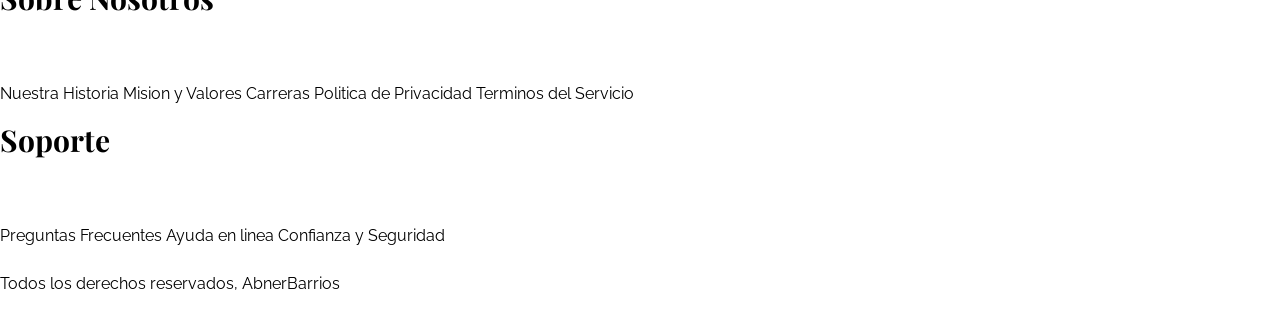
==== commit 185463b4: "Improved aesthetics" ====
--- a/index.html
+++ b/index.html
@@ -32,7 +32,7 @@
     <div class="hero"></div>
 
     <section class="contenedor categorias">
-      <h2>Categorias de <span>Productos</span></h2>
+      <h2 class="text-center">Categorias de Productos</h2>
       <div class="listado-categorias">
         <div class="categoria">
           <img src="img/categoria1.jpg" alt="Imagen Categoria" />
@@ -64,7 +64,7 @@
     </section>
 
     <main class="contenido-principal contenedor">
-      <h2>Nuestros Productos</h2>
+      <h2 class="text-center">Nuestros Productos</h2>
 
       <div class="listado-productos">
         <div class="producto">
@@ -77,7 +77,7 @@
               quaerat accusamus voluptatibus obcaecati iure non fugiat
               quibusdam. Temporibus sit natus dolorum.
             </p>
-            <p>$1,000</p>
+            <p class="precio">Q1,000</p>
             <a href="#">Agregar al carrito</a>
           </div>
           <!-- Info producto -->
@@ -94,7 +94,7 @@
               quaerat accusamus voluptatibus obcaecati iure non fugiat
               quibusdam. Temporibus sit natus dolorum.
             </p>
-            <p>$1,000</p>
+            <p class="precio">Q1,000</p>
             <a href="#">Agregar al carrito</a>
           </div>
           <!-- Info producto -->
@@ -111,7 +111,7 @@
               quaerat accusamus voluptatibus obcaecati iure non fugiat
               quibusdam. Temporibus sit natus dolorum.
             </p>
-            <p>$1,000</p>
+            <p class="precio">Q1,000</p>
             <a href="#">Agregar al carrito</a>
           </div>
           <!-- Info producto -->
@@ -128,7 +128,7 @@
               quaerat accusamus voluptatibus obcaecati iure non fugiat
               quibusdam. Temporibus sit natus dolorum.
             </p>
-            <p>$1,000</p>
+            <p class="precio">Q1,000</p>
             <a href="#">Agregar al carrito</a>
           </div>
           <!-- Info producto -->
@@ -145,7 +145,7 @@
               quaerat accusamus voluptatibus obcaecati iure non fugiat
               quibusdam. Temporibus sit natus dolorum.
             </p>
-            <p>$1,000</p>
+            <p class="precio">Q1,000</p>
             <a href="#">Agregar al carrito</a>
           </div>
           <!-- Info producto -->
@@ -162,7 +162,7 @@
               quaerat accusamus voluptatibus obcaecati iure non fugiat
               quibusdam. Temporibus sit natus dolorum.
             </p>
-            <p>$1,000</p>
+            <p class="precio">Q1,000</p>
             <a href="#">Agregar al carrito</a>
           </div>
           <!-- Info producto -->
--- a/css/app.css
+++ b/css/app.css
@@ -114,3 +114,32 @@
 .contenido-principal {
   padding-top: 5rem;
 }
+.producto {
+  background-color: #037bc0;
+}
+.texto-producto {
+  text-align: center;
+  color: #fff;
+  padding: 2rem;
+}
+.texto-producto .precio {
+  font-size: 2.8rem;
+  font-weight: 900;
+}
+.texto-producto h3 {
+  margin: 0;
+}
+.texto-producto p {
+  margin: 0 0 0.5rem 0;
+}
+.texto-producto a {
+  background-color: #8cbc00;
+  display: block;
+  color: #fff;
+  text-transform: uppercase;
+  font-weight: 900;
+  padding: 1rem;
+}
+.texto-producto a:hover {
+  background-color: #769c02;
+}
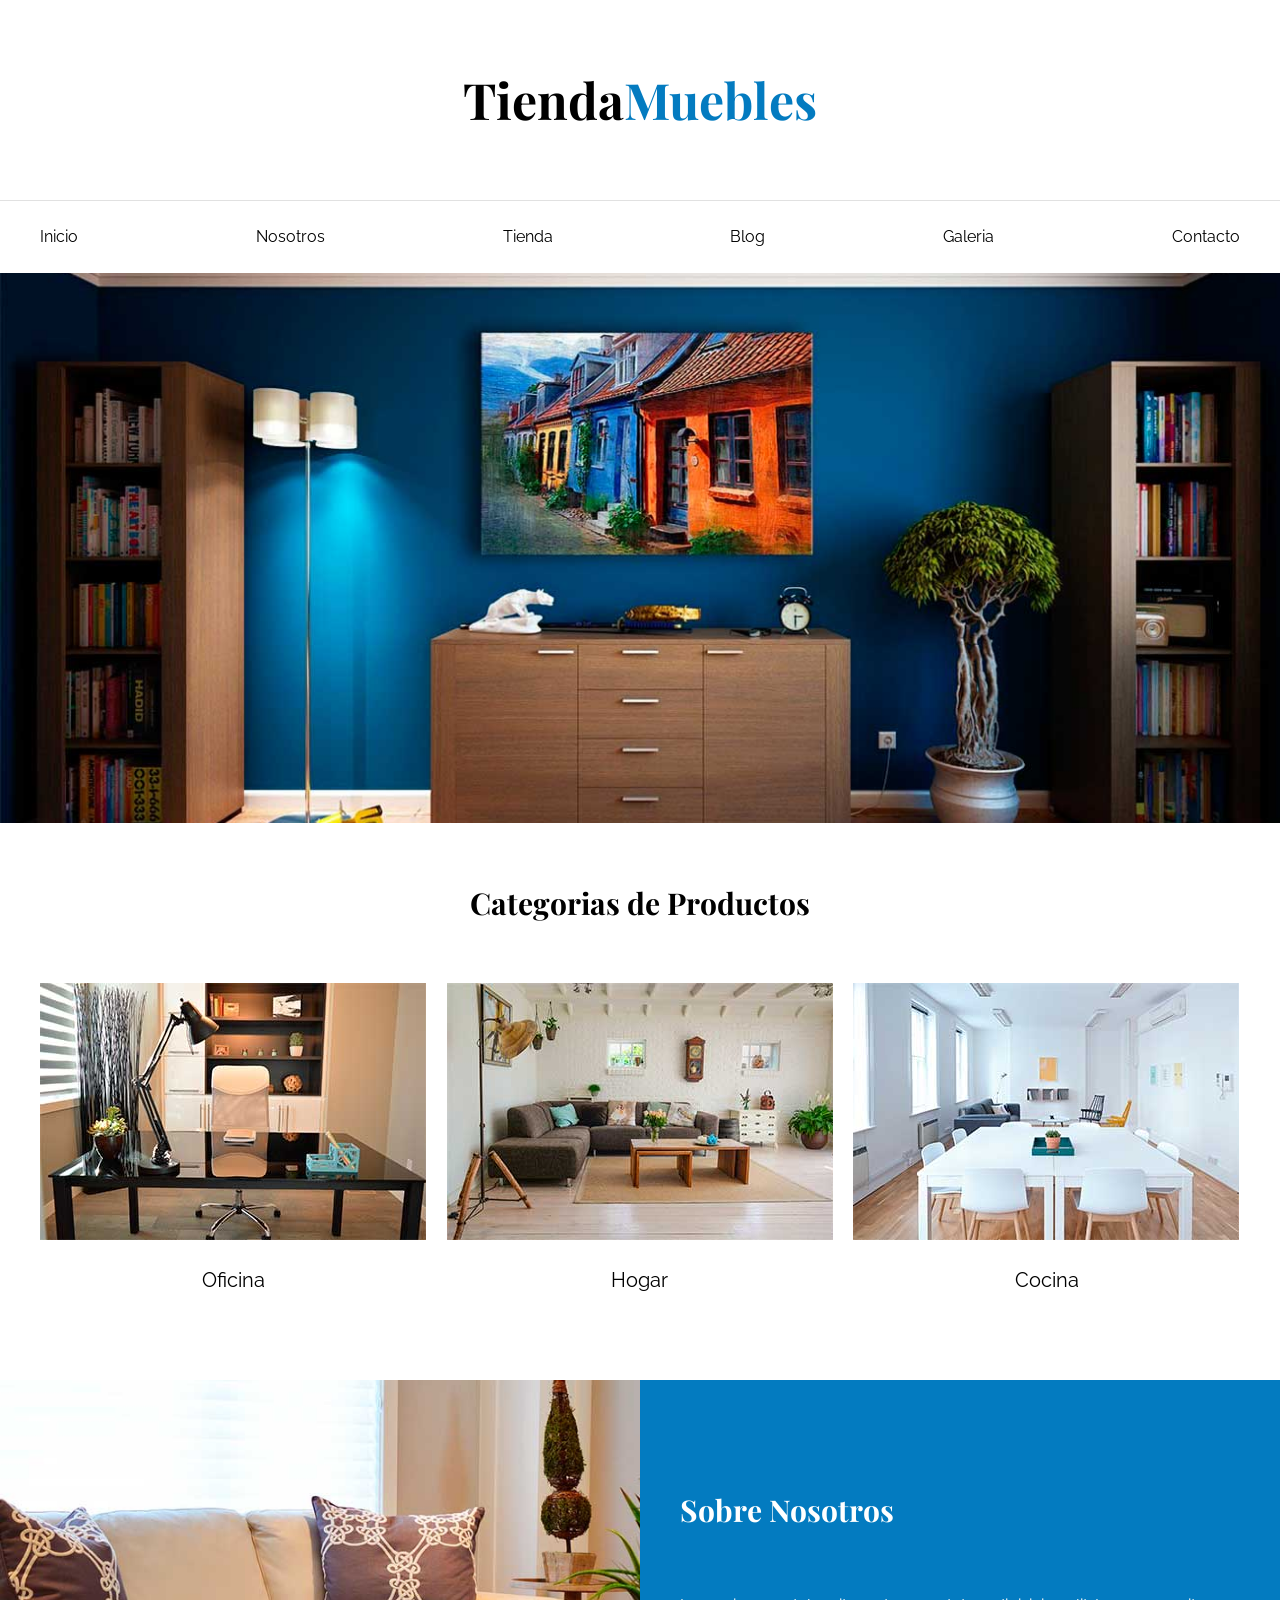
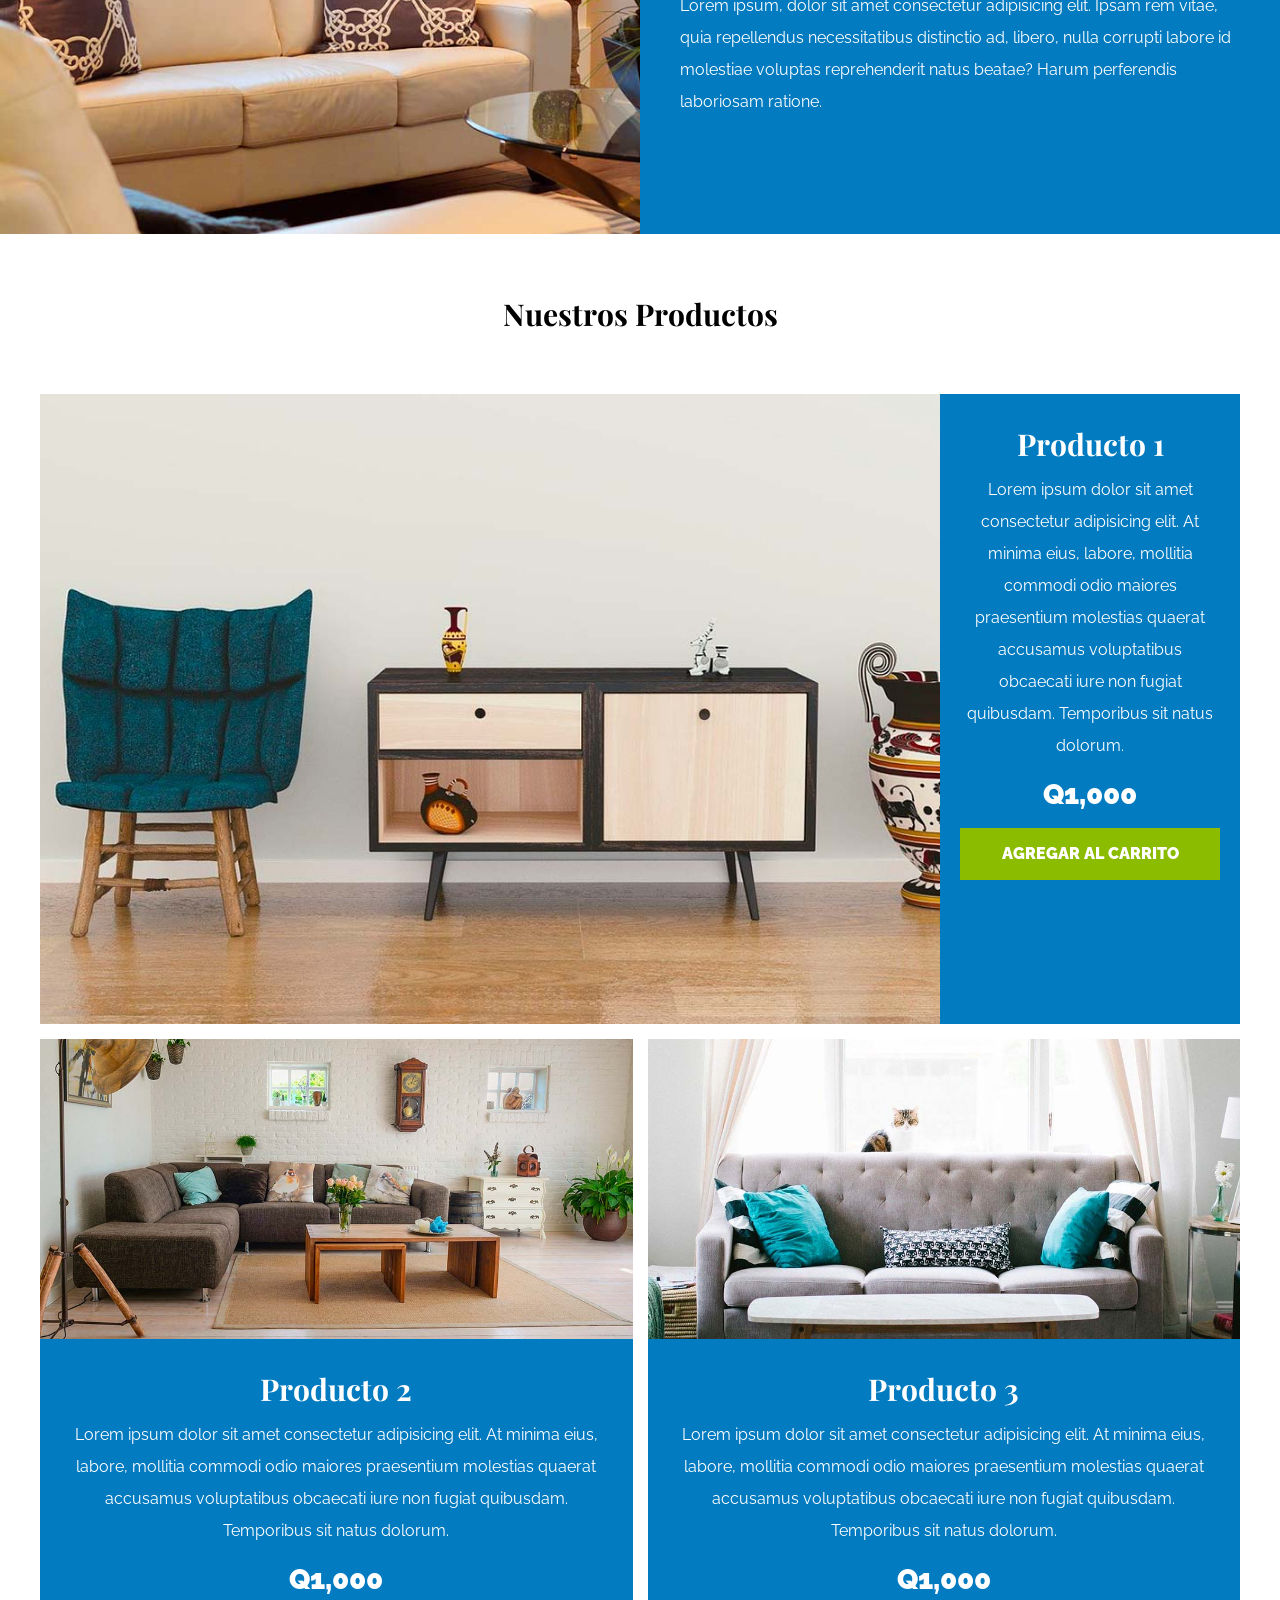
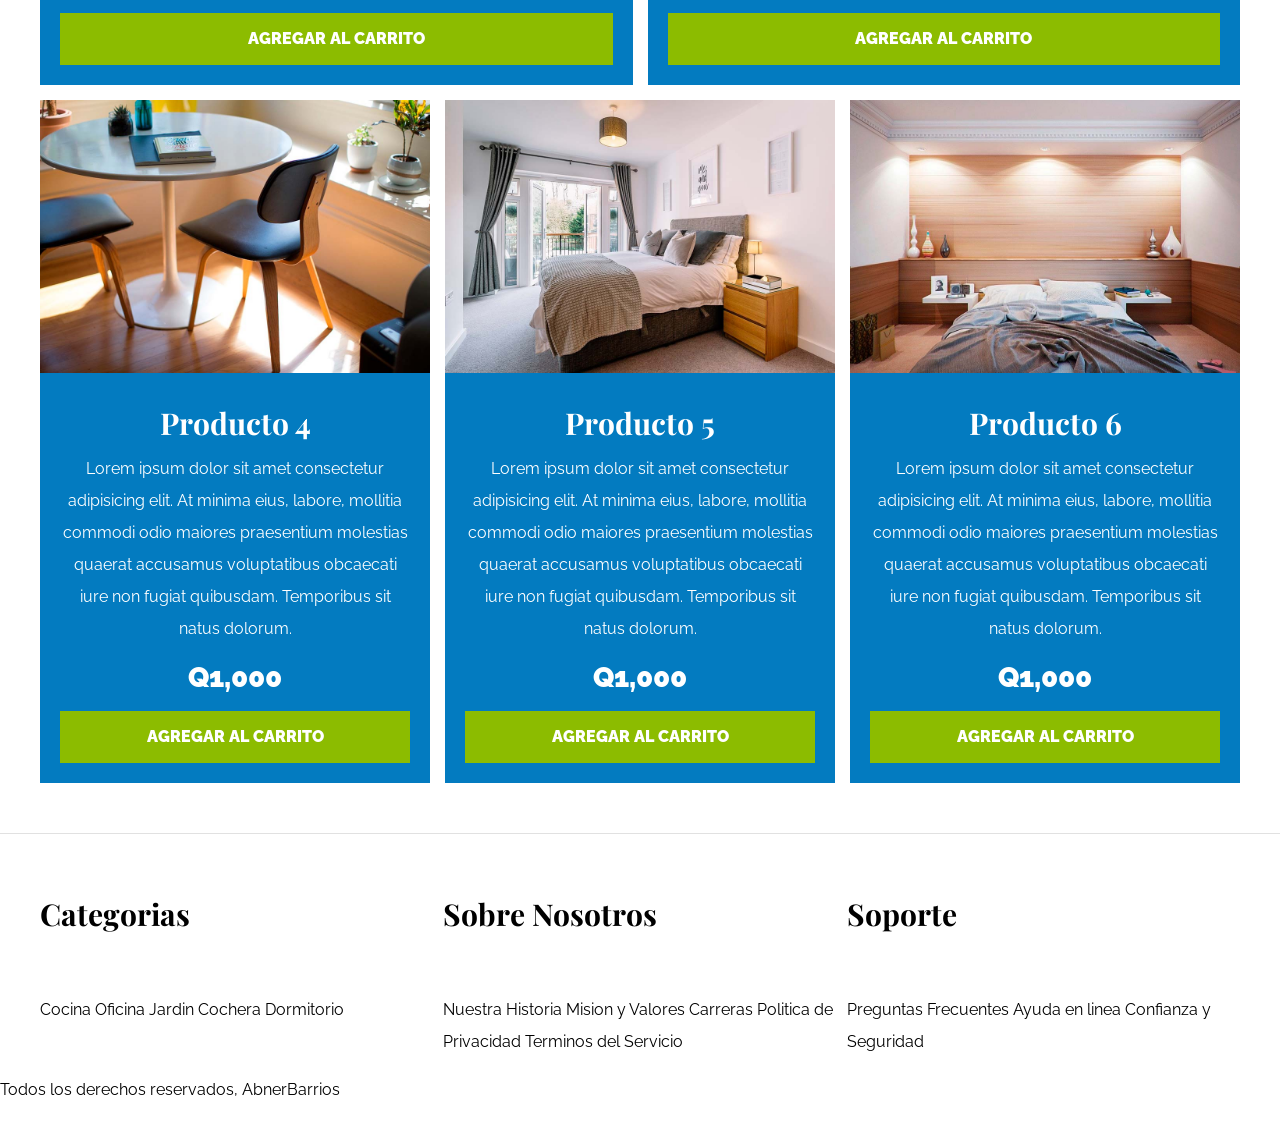
==== commit 25e0907d: "About us update and grid in the footer" ====
--- a/index.html
+++ b/index.html
@@ -78,7 +78,7 @@
               quibusdam. Temporibus sit natus dolorum.
             </p>
             <p class="precio">Q1,000</p>
-            <a href="#">Agregar al carrito</a>
+            <a class="btn" href="#">Agregar al carrito</a>
           </div>
           <!-- Info producto -->
         </div>
@@ -95,7 +95,7 @@
               quibusdam. Temporibus sit natus dolorum.
             </p>
             <p class="precio">Q1,000</p>
-            <a href="#">Agregar al carrito</a>
+            <a class="btn" href="#">Agregar al carrito</a>
           </div>
           <!-- Info producto -->
         </div>
@@ -112,7 +112,7 @@
               quibusdam. Temporibus sit natus dolorum.
             </p>
             <p class="precio">Q1,000</p>
-            <a href="#">Agregar al carrito</a>
+            <a class="btn" href="#">Agregar al carrito</a>
           </div>
           <!-- Info producto -->
         </div>
@@ -129,7 +129,7 @@
               quibusdam. Temporibus sit natus dolorum.
             </p>
             <p class="precio">Q1,000</p>
-            <a href="#">Agregar al carrito</a>
+            <a class="btn" href="#">Agregar al carrito</a>
           </div>
           <!-- Info producto -->
         </div>
@@ -146,7 +146,7 @@
               quibusdam. Temporibus sit natus dolorum.
             </p>
             <p class="precio">Q1,000</p>
-            <a href="#">Agregar al carrito</a>
+            <a class="btn" href="#">Agregar al carrito</a>
           </div>
           <!-- Info producto -->
         </div>
@@ -163,7 +163,7 @@
               quibusdam. Temporibus sit natus dolorum.
             </p>
             <p class="precio">Q1,000</p>
-            <a href="#">Agregar al carrito</a>
+            <a class="btn" href="#">Agregar al carrito</a>
           </div>
           <!-- Info producto -->
         </div>
@@ -172,30 +172,32 @@
       <!-- Fin listado producto -->
     </main>
 
-    <footer>
-      <div>
-        <h3>Categorias</h3>
-        <nav>
-          <a href="#">Cocina</a>
-          <a href="#">Oficina</a>
-          <a href="#">Jardin</a>
-          <a href="#">Cochera</a>
-          <a href="#">Dormitorio</a>
-        </nav>
-      </div>
-      <div>
-        <h3>Sobre Nosotros</h3>
-        <a href="#">Nuestra Historia</a>
-        <a href="#">Mision y Valores</a>
-        <a href="#">Carreras</a>
-        <a href="#">Politica de Privacidad</a>
-        <a href="#">Terminos del Servicio</a>
-      </div>
-      <div>
-        <h3>Soporte</h3>
-        <a href="#">Preguntas Frecuentes</a>
-        <a href="#">Ayuda en linea</a>
-        <a href="#">Confianza y Seguridad</a>
+    <footer class="site-footer">
+      <div class="grid-footer contenedor">
+        <div>
+          <h3>Categorias</h3>
+          <nav>
+            <a href="#">Cocina</a>
+            <a href="#">Oficina</a>
+            <a href="#">Jardin</a>
+            <a href="#">Cochera</a>
+            <a href="#">Dormitorio</a>
+          </nav>
+        </div>
+        <div>
+          <h3>Sobre Nosotros</h3>
+          <a href="#">Nuestra Historia</a>
+          <a href="#">Mision y Valores</a>
+          <a href="#">Carreras</a>
+          <a href="#">Politica de Privacidad</a>
+          <a href="#">Terminos del Servicio</a>
+        </div>
+        <div>
+          <h3>Soporte</h3>
+          <a href="#">Preguntas Frecuentes</a>
+          <a href="#">Ayuda en linea</a>
+          <a href="#">Confianza y Seguridad</a>
+        </div>
       </div>
       <p>Todos los derechos reservados, AbnerBarrios</p>
     </footer>
--- a/css/app.css
+++ b/css/app.css
@@ -40,6 +40,18 @@
 img {
   max-width: 100%;
   display: block;
+}
+.btn {
+  background-color: #8cbc00;
+  display: block;
+  color: #fff;
+  text-transform: uppercase;
+  font-weight: 900;
+  padding: 1rem;
+  transition: background-color 0.3s ease-out;
+}
+.btn:hover {
+  background-color: #769c02;
 }
 /*Utilidades*/
 .text-center {
@@ -100,6 +112,7 @@
   background-repeat: no-repeat;
   background-position: left center;
   background-size: 100%, 90rem;
+  margin-top: 6rem;
 }
 .sobre-nosotros-grid {
   display: grid;
@@ -132,14 +145,50 @@
 .texto-producto p {
   margin: 0 0 0.5rem 0;
 }
-.texto-producto a {
-  background-color: #8cbc00;
-  display: block;
-  color: #fff;
-  text-transform: uppercase;
-  font-weight: 900;
-  padding: 1rem;
+.listado-productos {
+  display: grid;
+  grid-template-columns: repeat(6, 1fr);
+  gap: 1.5rem;
 }
-.texto-producto a:hover {
-  background-color: #769c02;
+.producto:nth-child(1) {
+  grid-column: 1 / 7;
+  display: grid;
+  grid-template-columns: 3fr 1fr;
 }
+.producto:nth-child(1) img {
+  height: 100%;
+  width: 100%;
+  object-fit: cover;
+}
+.producto:nth-child(2) {
+  grid-column: 1 / 4;
+}
+.producto:nth-child(2) img,
+.producto:nth-child(3) img {
+  height: 30rem;
+  width: 100%;
+  object-fit: cover;
+}
+.producto:nth-child(3) {
+  grid-column: 4 / 7;
+}
+.producto:nth-child(4) {
+  grid-column: 1 / 3;
+}
+.producto:nth-child(5) {
+  grid-column: 3 / 5;
+}
+.producto:nth-child(6) {
+  grid-column: 5 / 7;
+}
+/* Footer */
+.site-footer {
+  border-top: 1px solid #e1e1e1;
+  margin-top: 5rem;
+  padding-top: 5rem;
+}
+.grid-footer {
+  display: grid;
+  grid-template-columns: repeat(3, 1fr);
+  gap: 1rem;
+}
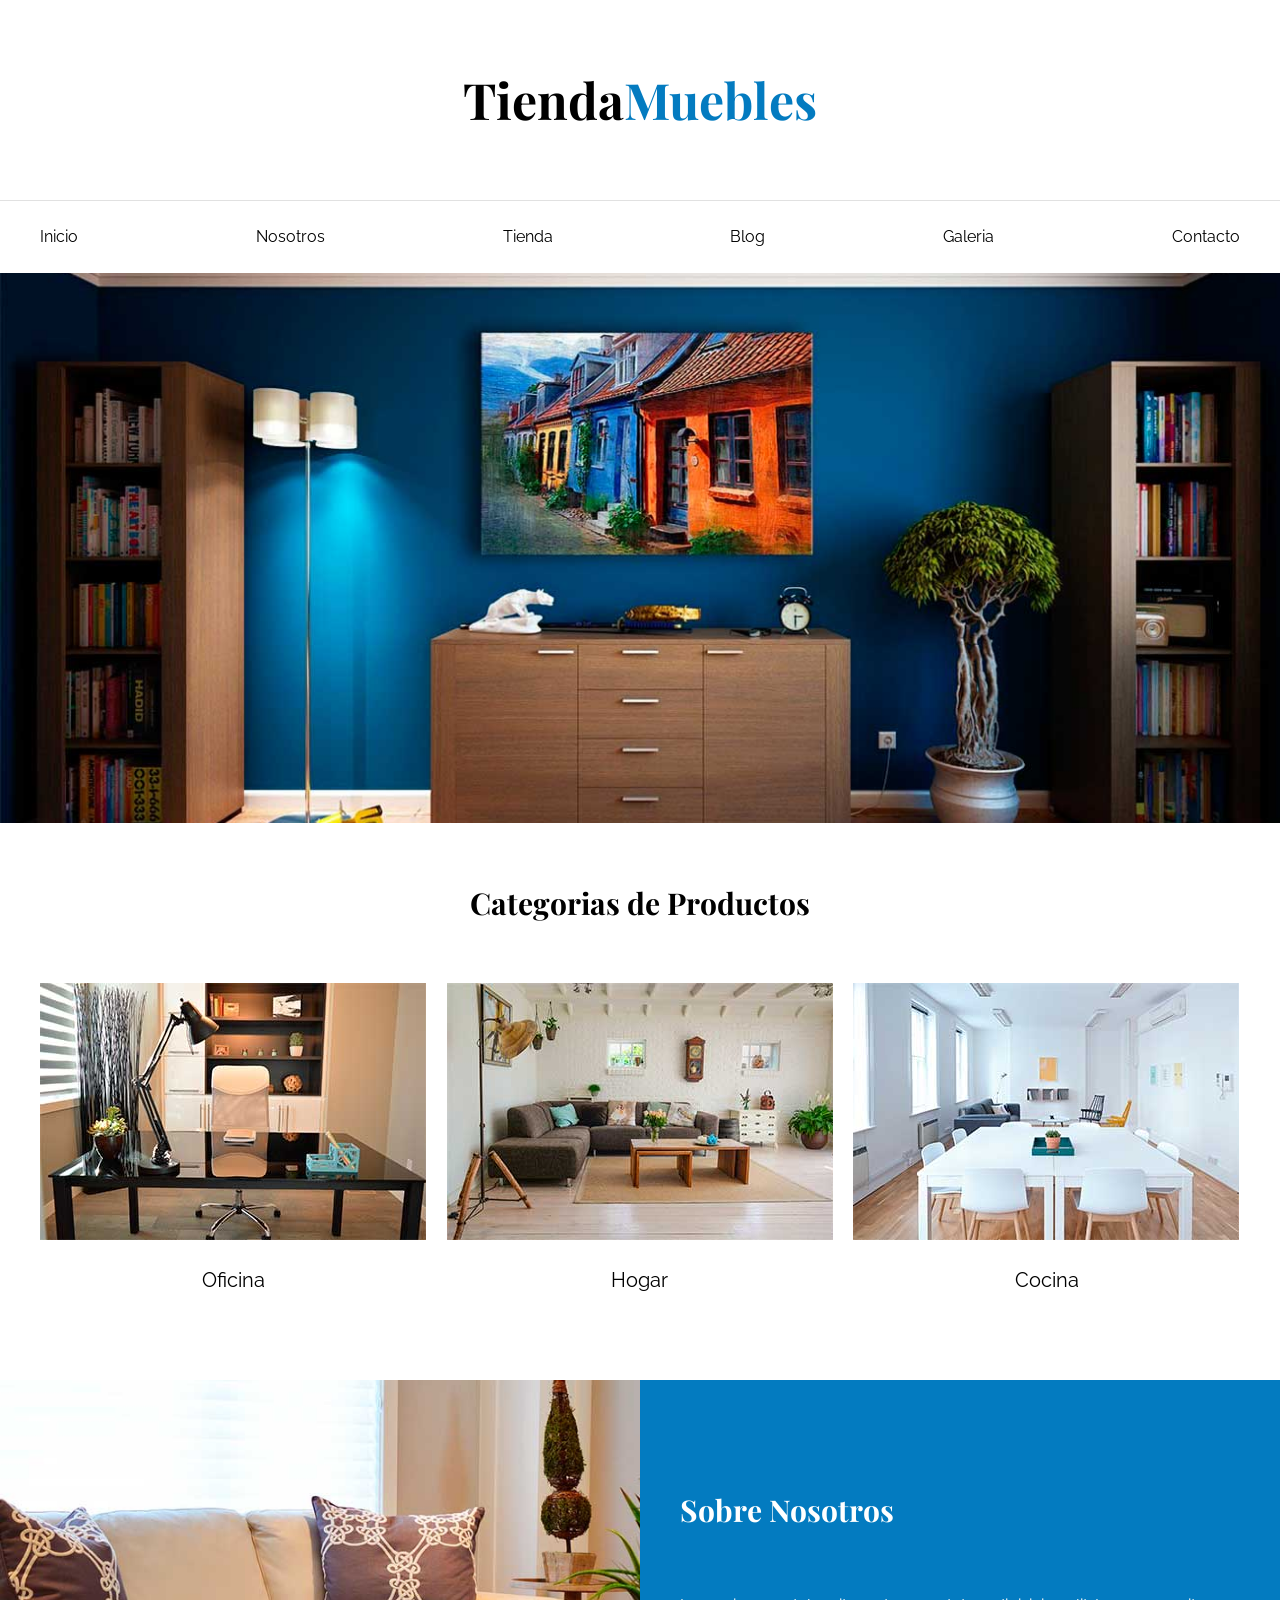
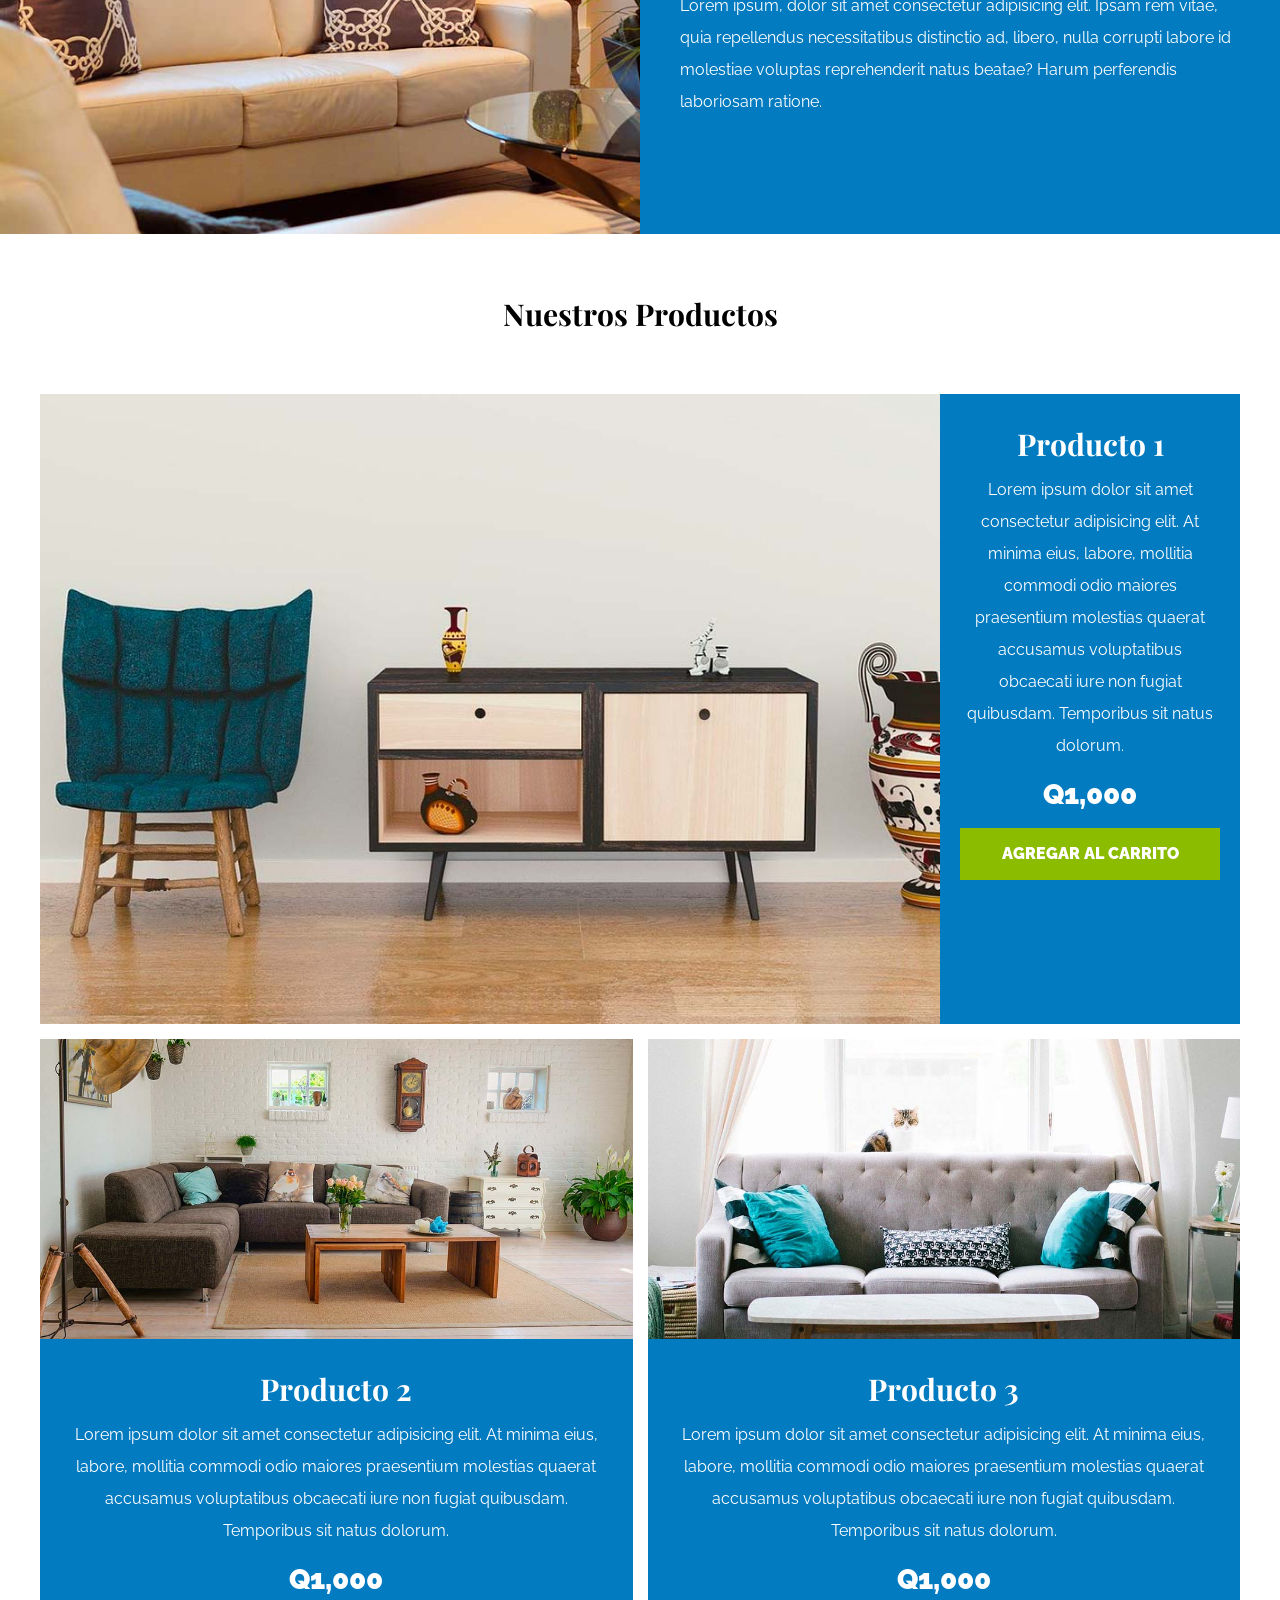
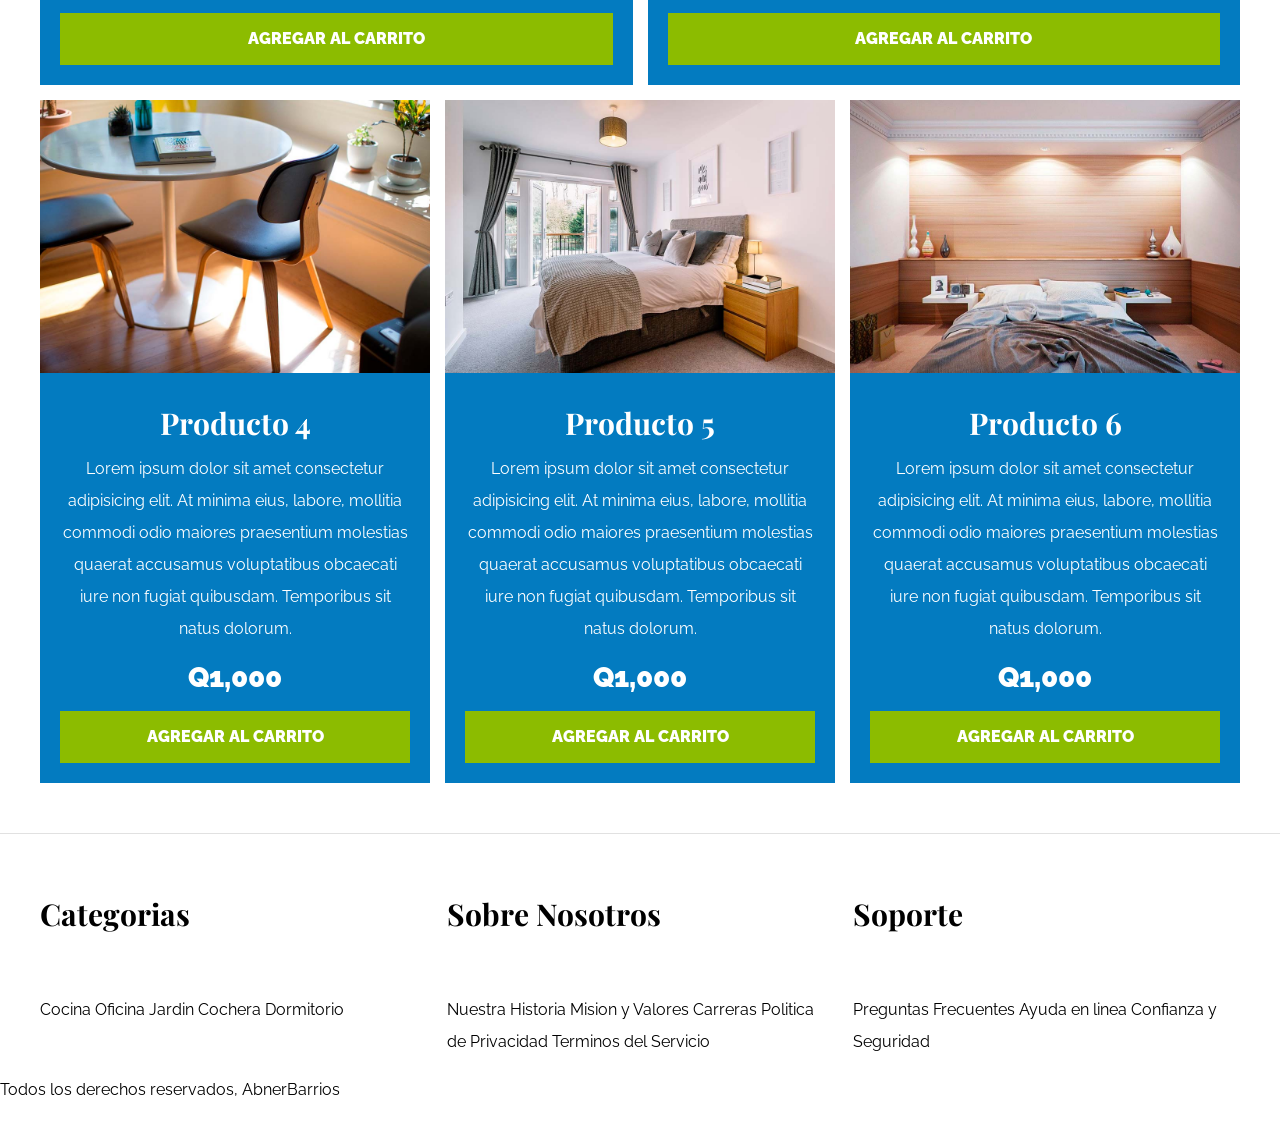
==== commit 1c980cfb: "Html in nav update" ====
--- a/index.html
+++ b/index.html
@@ -176,7 +176,7 @@
       <div class="grid-footer contenedor">
         <div>
           <h3>Categorias</h3>
-          <nav>
+          <nav class="footer-menu">
             <a href="#">Cocina</a>
             <a href="#">Oficina</a>
             <a href="#">Jardin</a>
@@ -186,17 +186,21 @@
         </div>
         <div>
           <h3>Sobre Nosotros</h3>
-          <a href="#">Nuestra Historia</a>
-          <a href="#">Mision y Valores</a>
-          <a href="#">Carreras</a>
-          <a href="#">Politica de Privacidad</a>
-          <a href="#">Terminos del Servicio</a>
+          <nav class="footer-menu">
+            <a href="#">Nuestra Historia</a>
+            <a href="#">Mision y Valores</a>
+            <a href="#">Carreras</a>
+            <a href="#">Politica de Privacidad</a>
+            <a href="#">Terminos del Servicio</a>
+          </nav>
         </div>
         <div>
           <h3>Soporte</h3>
-          <a href="#">Preguntas Frecuentes</a>
-          <a href="#">Ayuda en linea</a>
-          <a href="#">Confianza y Seguridad</a>
+          <nav class="footer-menu">
+            <a href="#">Preguntas Frecuentes</a>
+            <a href="#">Ayuda en linea</a>
+            <a href="#">Confianza y Seguridad</a>
+          </nav>
         </div>
       </div>
       <p>Todos los derechos reservados, AbnerBarrios</p>
--- a/css/app.css
+++ b/css/app.css
@@ -190,5 +190,5 @@
 .grid-footer {
   display: grid;
   grid-template-columns: repeat(3, 1fr);
-  gap: 1rem;
+  gap: 2rem;
 }
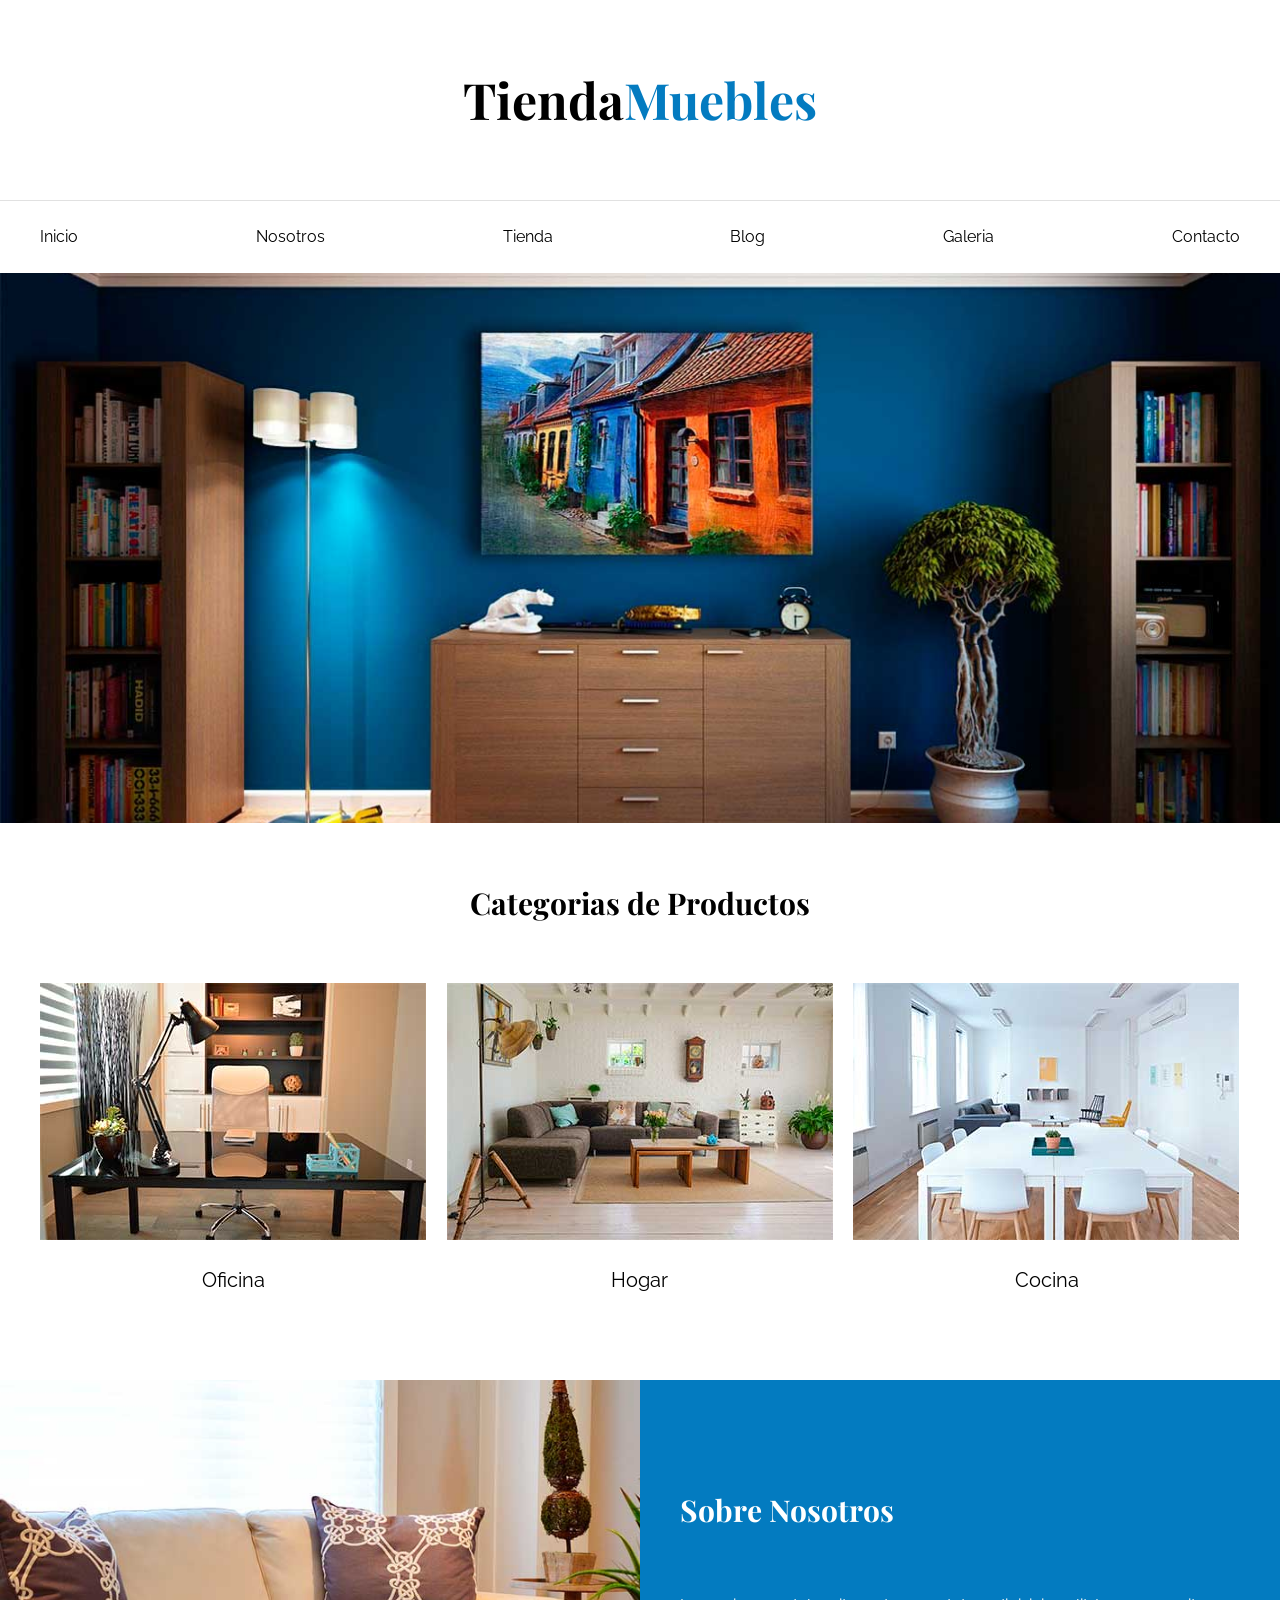
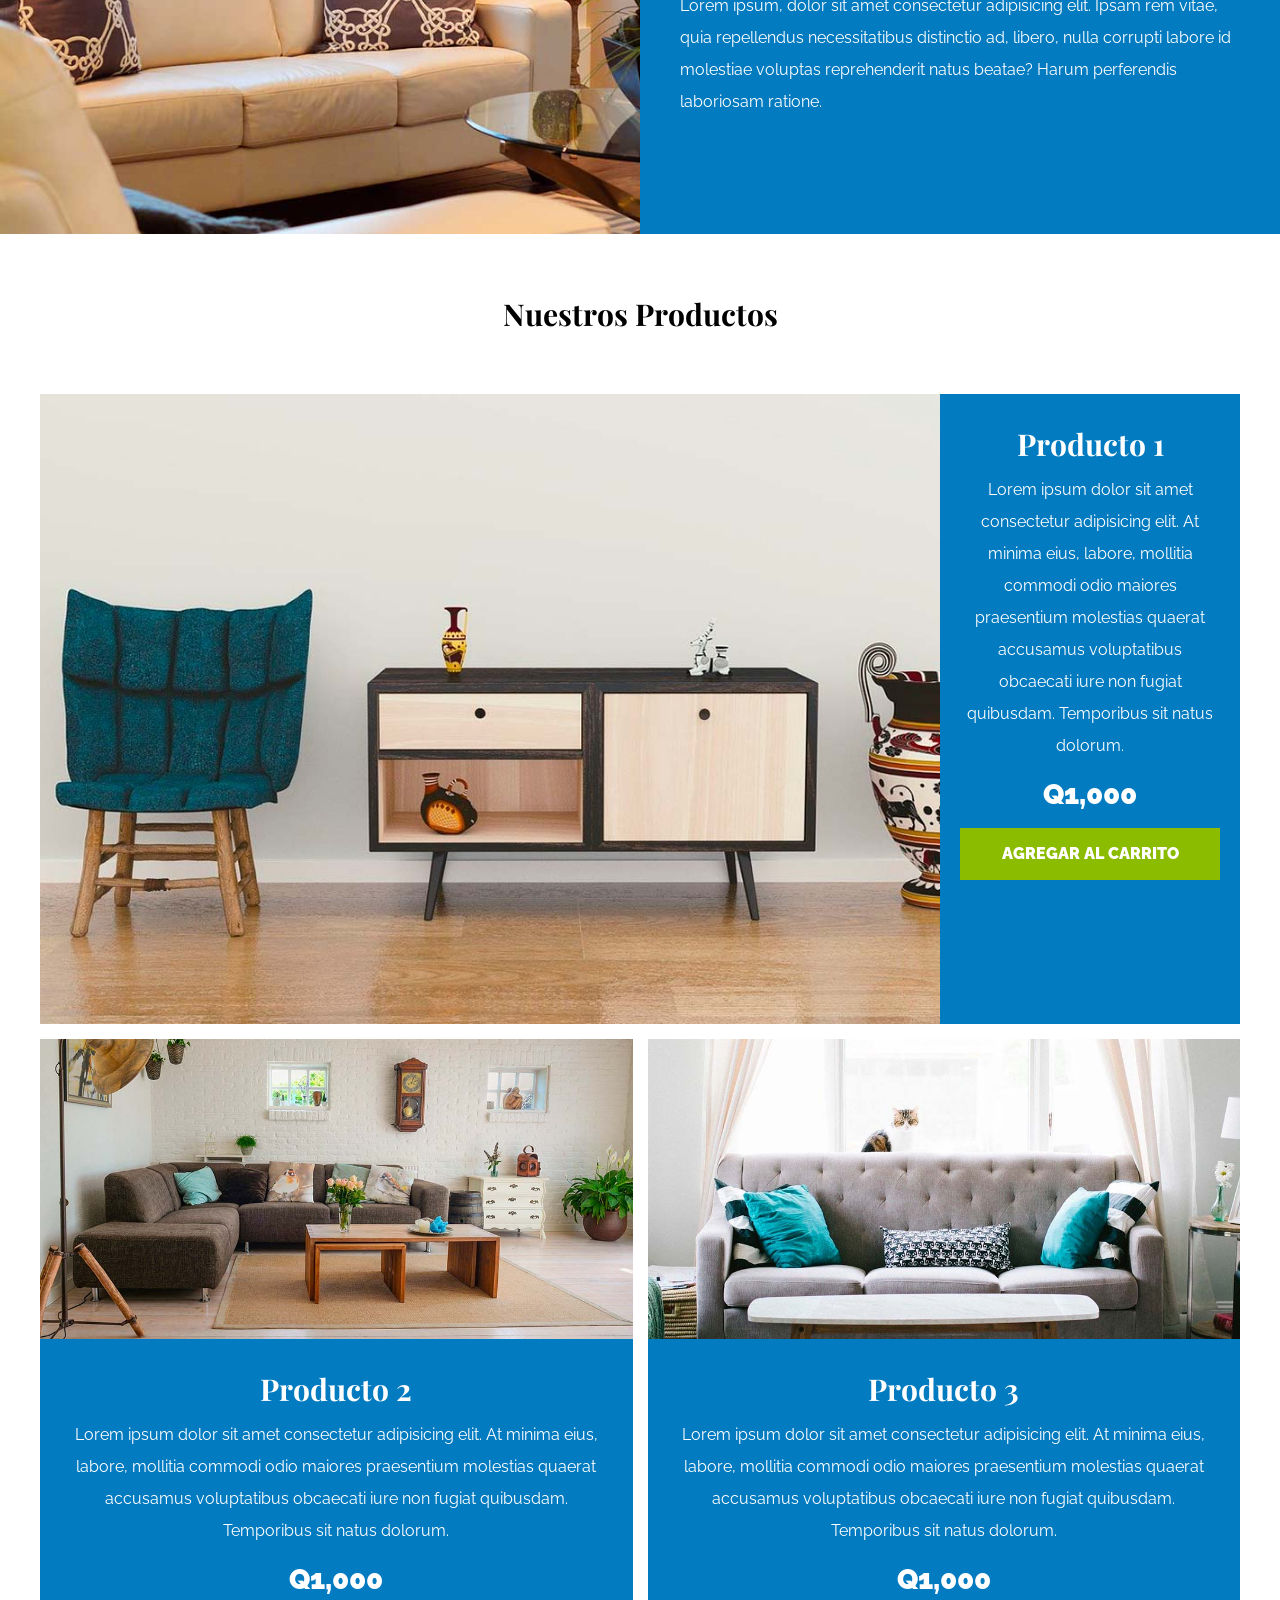
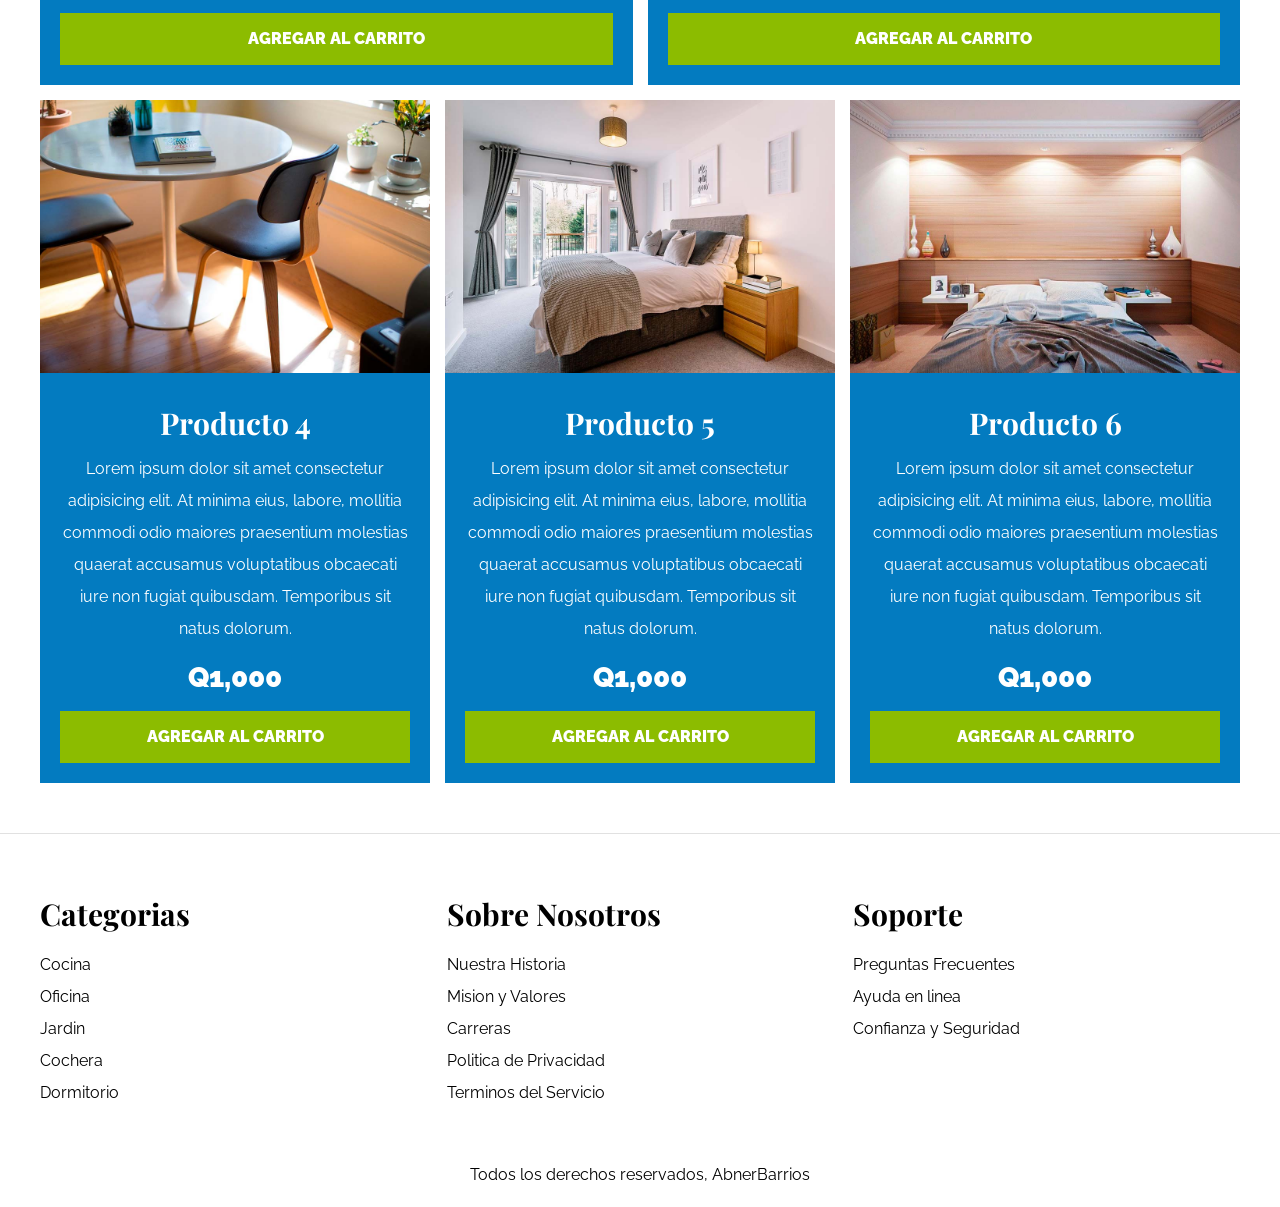
==== commit 5b587df3: "Home page finished" ====
--- a/index.html
+++ b/index.html
@@ -203,7 +203,7 @@
           </nav>
         </div>
       </div>
-      <p>Todos los derechos reservados, AbnerBarrios</p>
+      <p class="copyright">Todos los derechos reservados, AbnerBarrios</p>
     </footer>
   </body>
 </html>
--- a/css/app.css
+++ b/css/app.css
@@ -192,3 +192,13 @@
   grid-template-columns: repeat(3, 1fr);
   gap: 2rem;
 }
+.footer-menu a {
+  display: block;
+}
+.site-footer h3 {
+  margin-bottom: 0.5rem;
+}
+.copyright {
+  margin-top: 5rem;
+  text-align: center;
+}
